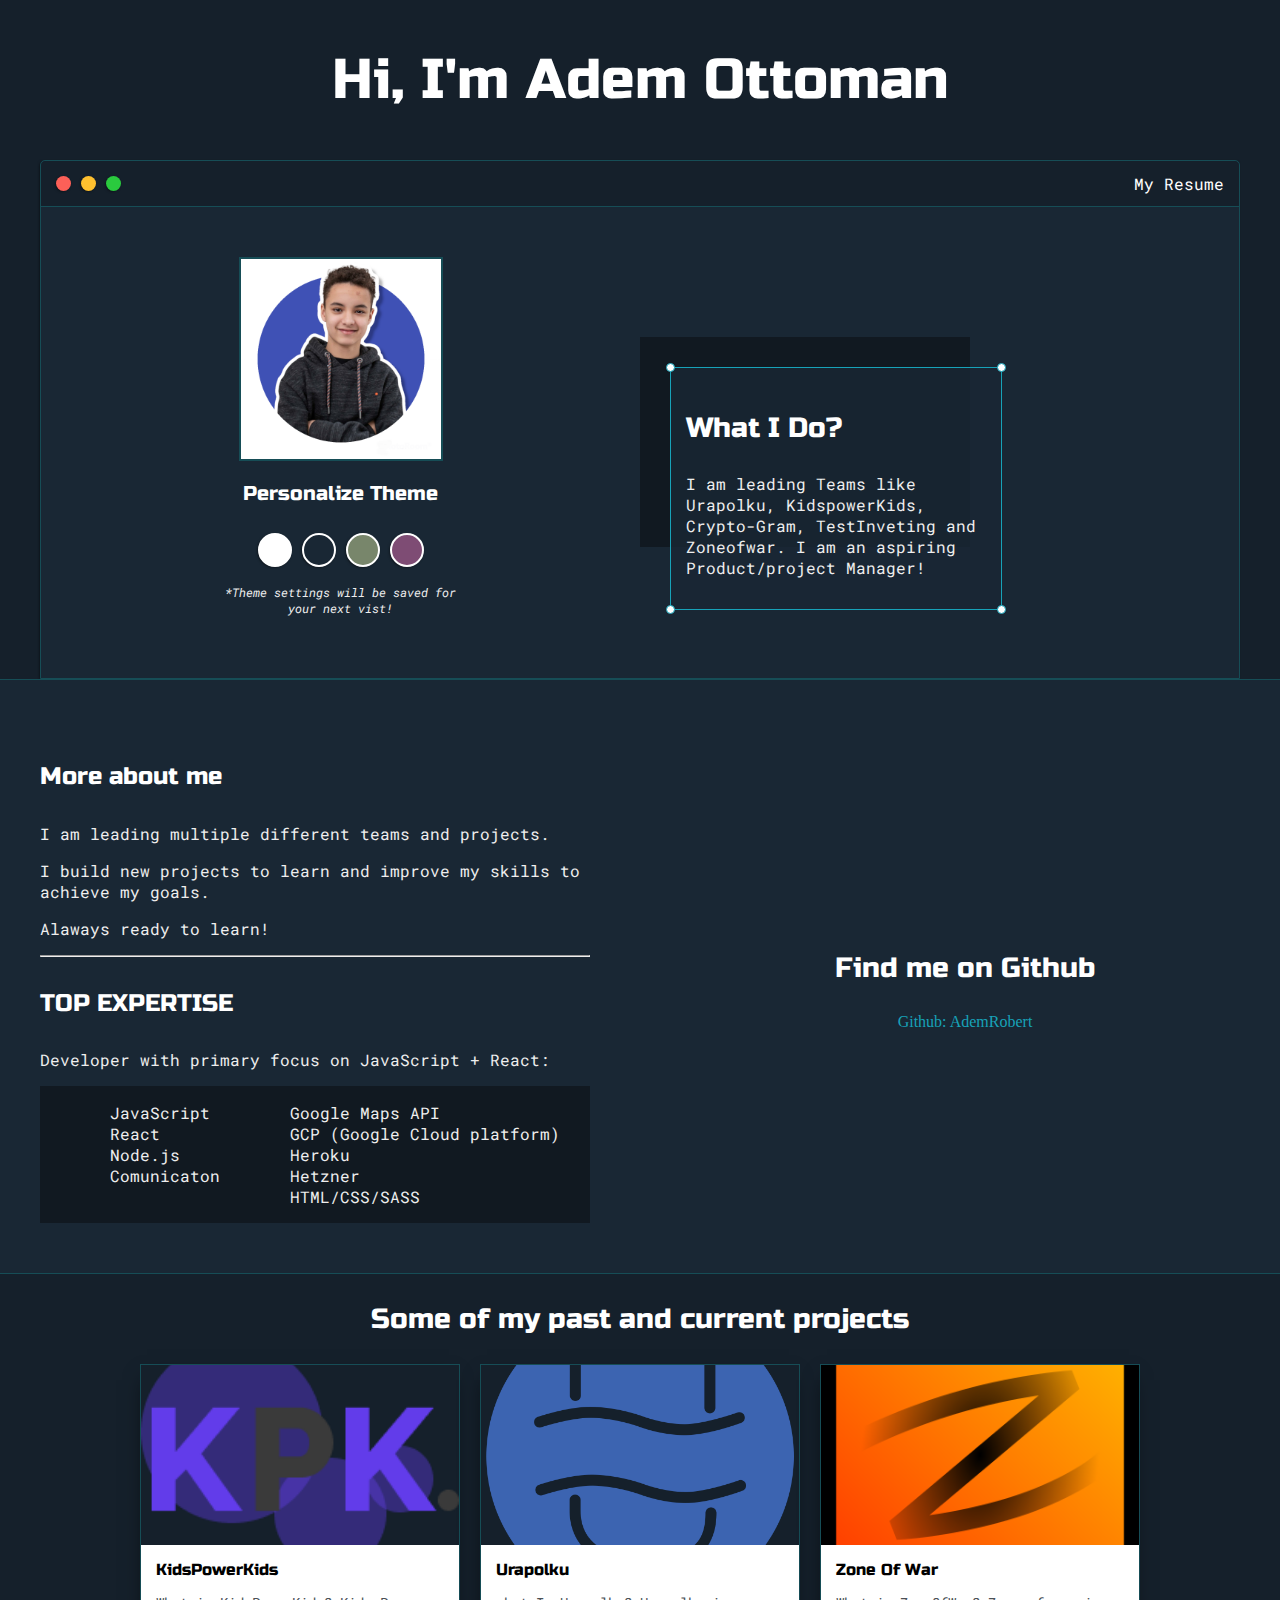
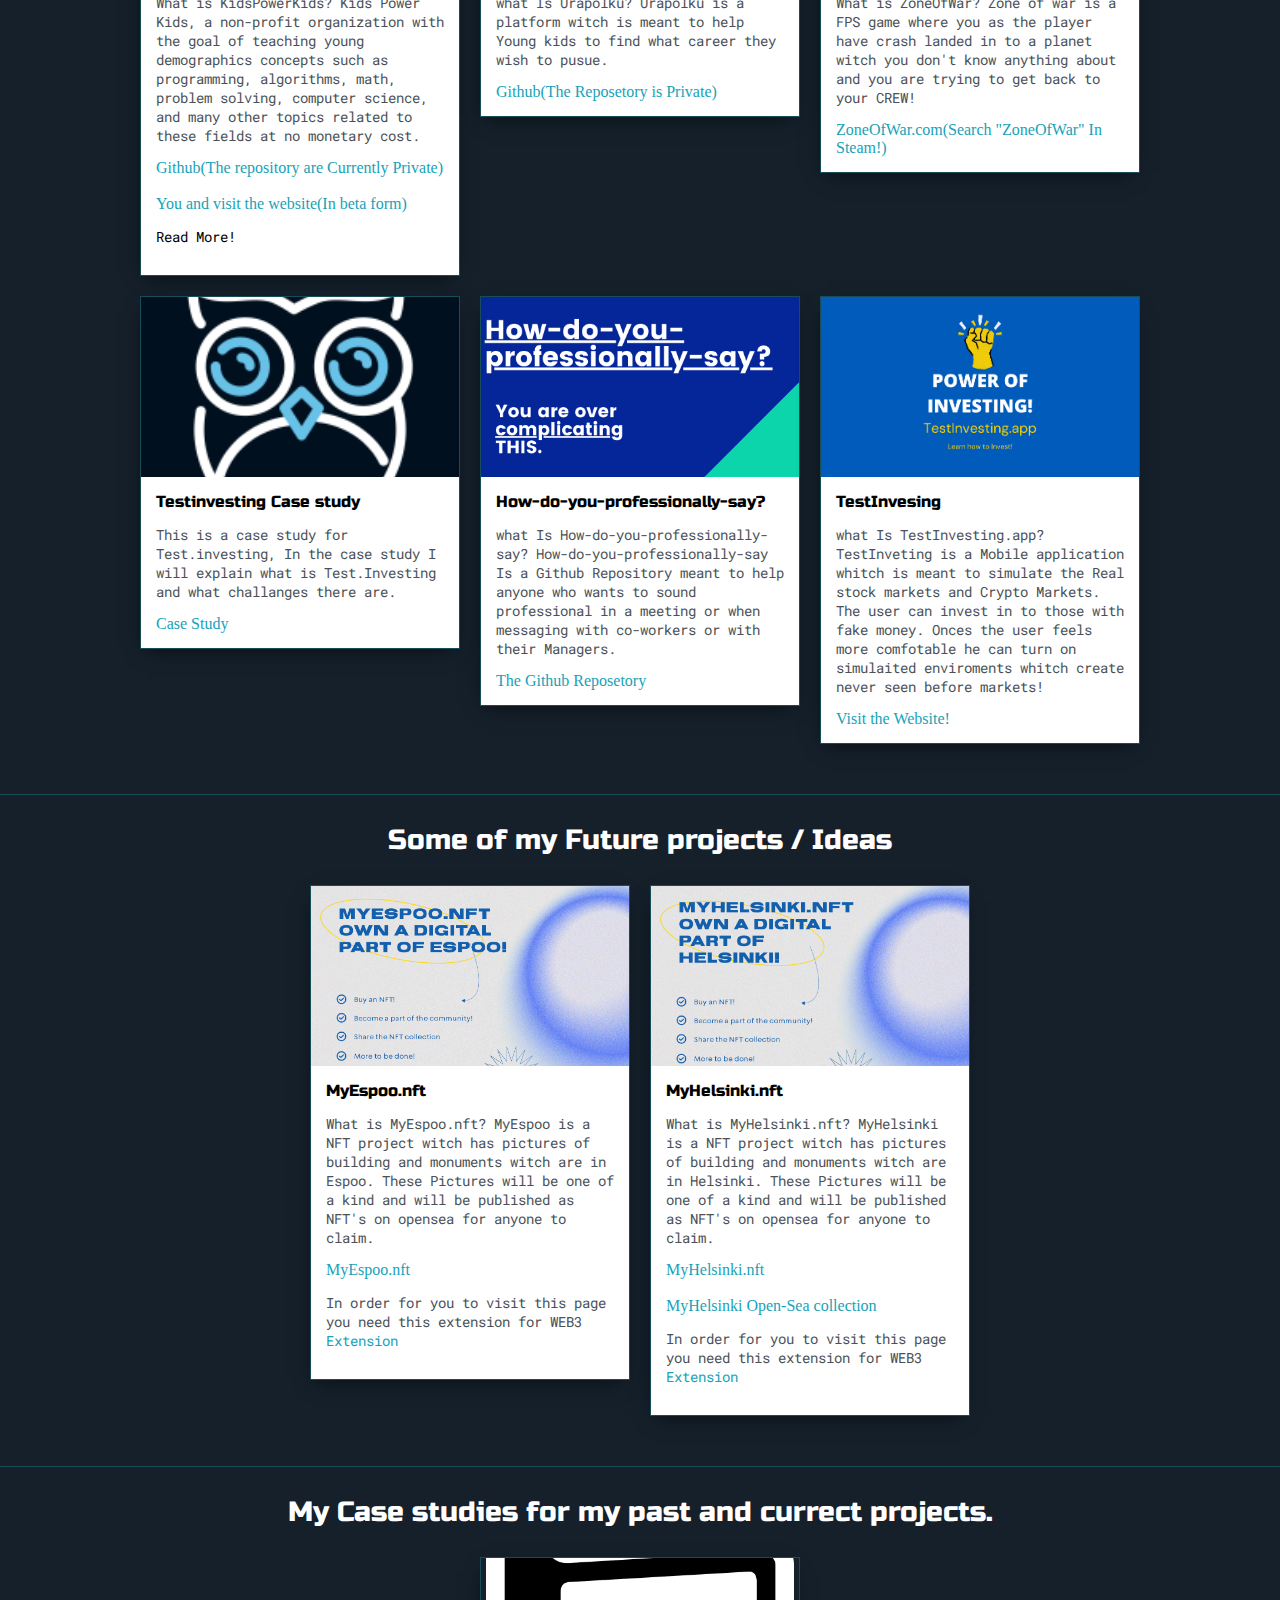
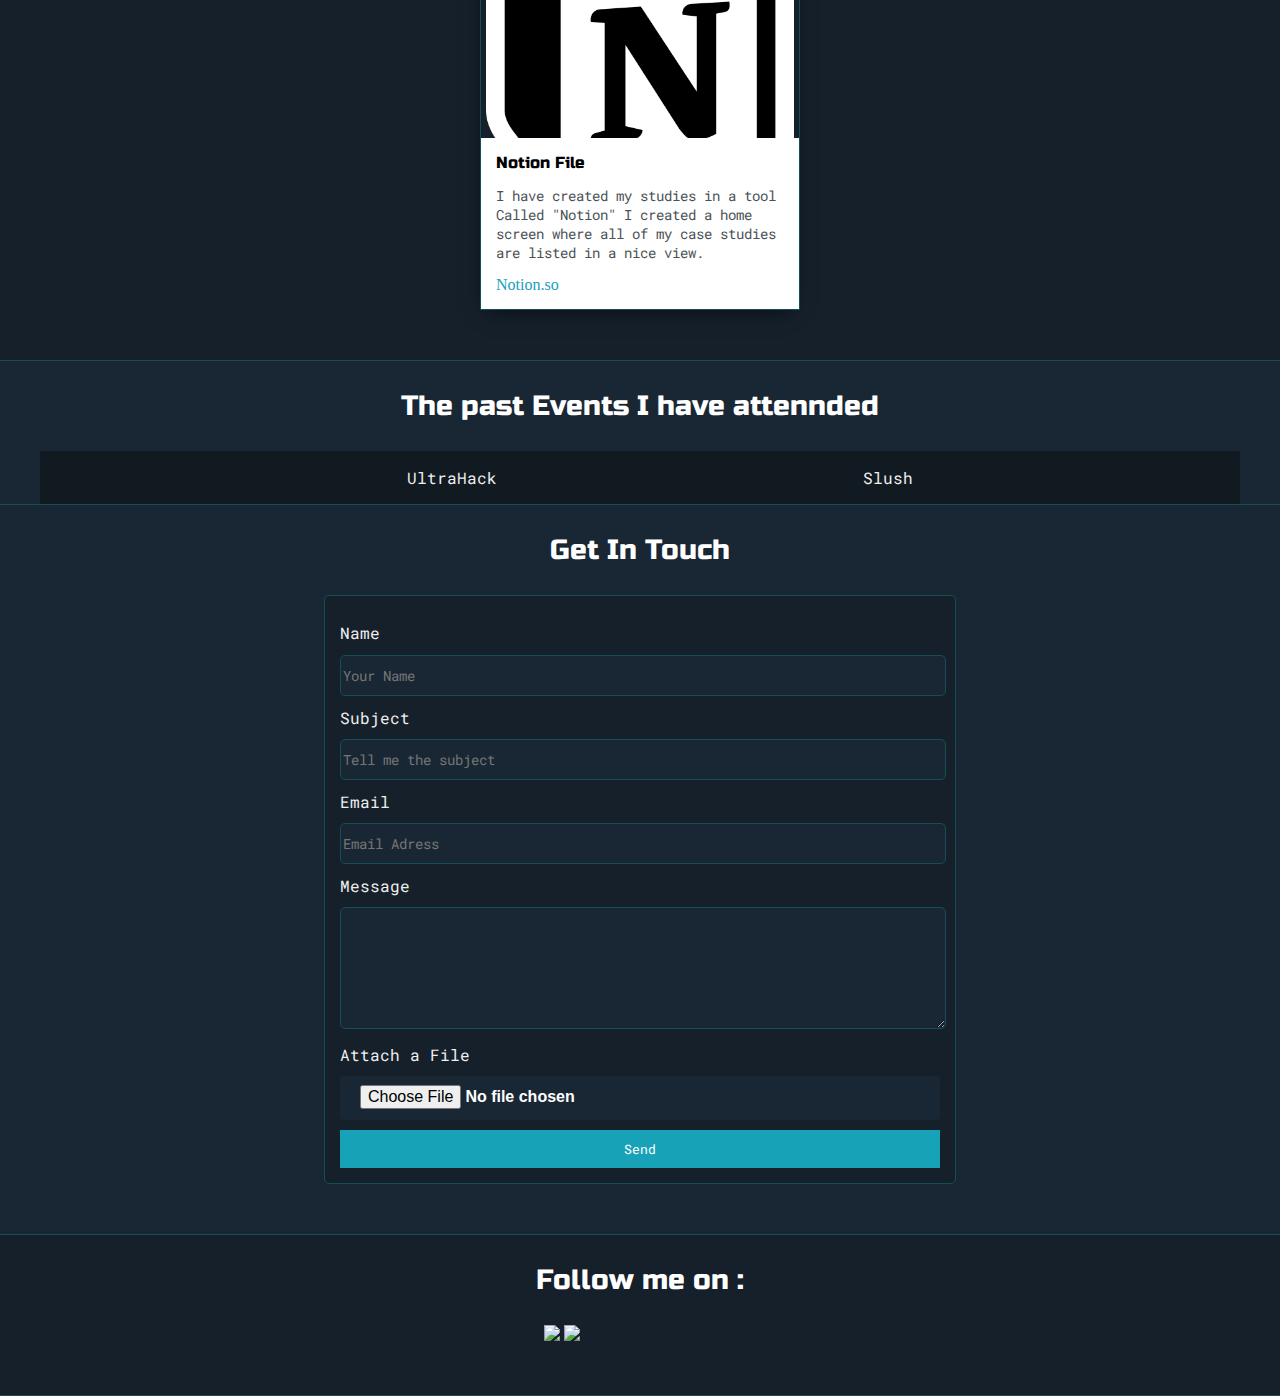
==== index.html @ c0d0621b "Update to styling" ====
<!DOCTYPE html>
<html>
<head>
	<title>Adem Ottoman</title>

	 <link rel="shortcut icon" type="image/png" href="images/Adem.png">

	<meta name="viewport" content="width=device-width, initial-scale=1, maximum-scale=1, minimum-scale=1" />

	<link href="https://fonts.googleapis.com/css2?family=Russo+One&display=swap" rel="stylesheet">

	<link href="https://fonts.googleapis.com/css2?family=Roboto+Mono:wght@500&family=Russo+One&display=swap" rel="stylesheet">

	<link rel="stylesheet" type="text/css" href="default.css">
	<link id="theme-style" rel="stylesheet" type="text/css" href="">
</head>
<body>

	<section class="s1">
		<div class="main-container">
			<div class="greeting-wrapper">
				<h1>Hi, I'm Adem Ottoman</h1>
			</div>


			<div class="intro-wrapper">
				<div class="nav-wrapper">

					<!-- Link around dots-wrapper added after tutorial video -->
					<a href="index.html">
						<div class="dots-wrapper">
							<div id="dot-1" class="browser-dot"></div>
							<div id="dot-2" class="browser-dot"></div>
							<div id="dot-3" class="browser-dot"></div>
						</div>
					</a>


					<ul id="navigation">
						<li><a href="https://drive.google.com/file/d/1w1YBwIQ_5-iZw90qMVKzkQ1w3emJlOFd/view?usp=sharing">My Resume</a></li>

					</ul>
				</div>

				<div class="left-column">
					<img id="profile_pic" src="images/Adem.png">
					<h5 style="text-align: center;line-height: 0;">Personalize Theme</h5>

					<div id="theme-options-wrapper">
						<div data-mode="light" id="light-mode" class="theme-dot"></div>
						<div data-mode="blue" id="blue-mode" class="theme-dot"></div>
						<div data-mode="green" id="green-mode" class="theme-dot"></div>
						<div data-mode="purple" id="purple-mode" class="theme-dot"></div>
					</div>

					<p id="settings-note">*Theme settings will be saved for<br>your next vist!</p>
				</div>

				<div class="right-column">

					<div id="preview-shadow">
						<div id="preview">
							<div id="corner-tl" class="corner"></div>
							<div id="corner-tr" class="corner"></div>
							<h3>What I Do?</h3>
							<p>I am leading Teams like Urapolku, KidspowerKids, Crypto-Gram, TestInveting and Zoneofwar. I am an aspiring Product/project Manager!</p>
							<div id="corner-br" class="corner"></div>
							<div id="corner-bl" class="corner"></div>
						</div>
					</div>
				</div>
			</div>
		</div>
	</section>



	<section class="s2">
		<div class="main-container">

			<div class="about-wrapper">
				<div class="about-me">
					<h4>More about me</h4>
					<p>I am leading multiple different teams and projects.</p>

					<p>I build new projects to learn and improve my skills to achieve my goals.</p>

					<p>Alaways ready to learn!</p>


					<hr>

					<h4>TOP EXPERTISE</h4>

					<p>Developer with primary focus on JavaScript + React:</p>

					<div id="skills">
						<ul>
							<li>JavaScript</li>
							<li>React</li>
							<li>Node.js</li>
							<li>Comunicaton</li>
						</ul>

						<ul>
							<li>Google Maps API</li>
							<li>GCP (Google Cloud platform)</li>
							<li>Heroku</li>
							<li>Hetzner</li>
							<li>HTML/CSS/SASS</li>
						</ul>

					</div>

				</div>


				<div class="social-links">
					<h3>Find me on Github</h3>

					<a target="_blank" href="https://github.com/Ademrobert">Github: AdemRobert</a>
				</div>
			</div>

		</div>
	</section>

	<section class="s1">
		<div class="main-container">
			<h3 style="text-align: center;">Some of my past and current projects</h3>

			<div class="post-wrapper">

				<div>
					<div class="post">
						<img class="thumbnail" src="images/KPK.png">
						<div class="post-preview">
							<h6 class="post-title">KidsPowerKids</h6>
							<p class="post-intro"> What is KidsPowerKids? Kids Power Kids, a non-profit organization with the goal of teaching young demographics concepts such as programming, algorithms, math, problem solving, computer science, and many other topics related to these fields at no monetary cost.</p>
							<a href="https://github.com/KidspowerKids" target="_blank">Github(The repository are Currently Private)</a>
							<br>
							<br>
							<a href="http://kidspowerkids.org:3000/" target="_blank">You and visit the website(In beta form)</a>
								<a href="kpk-post.html"><p class="post-intro" style="color:black;">Read More!</p></a>
						</div>
					</div>
				</div>

				<div>
					<div class="post">
						<img class="thumbnail" src="images/Urapolku.fi.png">
						<div class="post-preview">
							<h6 class="post-title">Urapolku</h6>
							<p class="post-intro">what Is Urapolku? Urapolku is a platform witch is meant to help Young kids to find what career they wish to pusue.</p>
							<a href="https://github.com/Urapolku-fi" target="_blank">Github(The Reposetory is Private)</a>
						</div>
					</div>
				</div>

				<div>
					<div class="post">
						<img class="thumbnail" src="images/ZOW_ICON_5.png">
						<div class="post-preview">
							<h6 class="post-title">Zone Of War</h6>
							<p class="post-intro">What is ZoneOfWar? Zone of war is a FPS game where you as the player have crash landed in to a planet witch you don't know anything about and you are trying to get back to your CREW!</p>
							<a href="https://zoneofwar.com/" target="_blank">ZoneOfWar.com(Search "ZoneOfWar" In Steam!)</a>
						</div>
					</div>
				</div>

<div>
					<div class="post">
						<img class="thumbnail" src="images/Testinvesting.png">
						<div class="post-preview">
							<h6 class="post-title">Testinvesting Case study</h6>
							<p class="post-intro">This is a case study for Test.investing, In the case study I will explain what is Test.Investing and what challanges there are.</p>
							<a href="https://stealth-dish-4f5.notion.site/TestInvesting-Case-Study-e1ad7e2c59794917b6d3a47ce702bca4" target="_blank">Case Study</a>
						</div>
					</div>
				</div>
				<div>
					<div class="post">
						<img class="thumbnail" src="images/Howtosay.png">
						<div class="post-preview">
							<h6 class="post-title">How-do-you-professionally-say?</h6>
							<p class="post-intro">what Is How-do-you-professionally-say? How-do-you-professionally-say Is a Github Repository meant to help anyone who wants to sound professional in a meeting or when messaging with co-workers or with their Managers.</p>
							<a href="https://github.com/Ademrobert/How-do-you-professionally-say/blob/main/How_to_say_do_you_professionally_say.md" target="_blank">The Github Reposetory</a>
						</div>
					</div>
				</div>
        
        
				<div>
					<div class="post">
					 <img class="thumbnail" src="images/TestInvesting.png">
					 <div class="post-preview">
						<h6 class="post-title">TestInvesing</h6>
		    		<p class="post-intro">what Is TestInvesting.app? TestInveting is a Mobile application whitch is meant to simulate the Real stock markets and Crypto Markets. The user can invest in to those with fake money. Onces the user feels more comfotable he can turn on simulaited enviroments whitch create never seen before markets! </p>
						<a href="https://testinvesting.app" target="_blank"> Visit the Website!</a>
					</div>
				</div>


			</div>
			</div>
		</div>
	</section>

        <section class="s1">
		<div class="main-container">
			<h3 style="text-align: center;">Some of my Future projects / Ideas</h3>

			<div class="post-wrapper">

				<div>
					<div class="post">
						<img class="thumbnail" src="images/myespoo1.png">
						<div class="post-preview">
							<h6 class="post-title">MyEspoo.nft</h6>
							<p class="post-intro"> What is MyEspoo.nft? MyEspoo is a NFT project witch has pictures of building and monuments witch are in Espoo. These Pictures will be one of a kind and will be published as NFT's on opensea for anyone to claim.</p>
							<a href="https://myespoo.nft/" target="_blank">MyEspoo.nft</a>
							<p class="post-intro">In order for you to visit this page you need this extension for WEB3 <a href="https://chrome.google.com/webstore/detail/unstoppable-extension/beelkklmblgdljamcmoffgfbdddfpnnl" target="_blank">Extension</a></p>
						</div>
					</div>
				</div>

				<div>
					<div class="post">
						<img class="thumbnail" src="images/myhelsinki.png">
						<div class="post-preview">
							<h6 class="post-title">MyHelsinki.nft</h6>
							<p class="post-intro">What is MyHelsinki.nft? MyHelsinki is a NFT project witch has pictures of building and monuments witch are in Helsinki. These Pictures will be one of a kind and will be published as NFT's on opensea for anyone to claim.</p>
							<a href="https://myhelsinki.nft" target="_blank">MyHelsinki.nft</a>
							<br>
							<br>
							<a href="https://opensea.io/collection/myhelsinki" target="_blank">MyHelsinki Open-Sea collection</a>
							<p class="post-intro">In order for you to visit this page you need this extension for WEB3 <a href="https://chrome.google.com/webstore/detail/unstoppable-extension/beelkklmblgdljamcmoffgfbdddfpnnl" target="_blank">Extension</a></p>
						</div>
					</div>
				</div>



			</div>
		</div>
	</section>

<section class="s1">
		<div class="main-container">
			<h3 style="text-align: center;">My Case studies for my past and currect projects.</h3>

			<div class="post-wrapper">

				<div>
					<div class="post">
						<img class="thumbnail" src="images/Notionlogo.png">
						<div class="post-preview">
							<h6 class="post-title">Notion File</h6>
							<p class="post-intro"> I have created my studies in a tool Called "Notion" I created a home screen where all of my case studies are listed in a nice view.</p>
							<a href="https://ademottoman.notion.site/AdemOttoman-bc71d53bee024a1f8ba595664bbb15e2" target="_blank">Notion.so</a>
						</div>
					</div>
				</div>

			</div>
		</div>
	</section>
  
	<section class="s2">
		<div class="main-container">
			<h3 style="text-align: center;">The past Events I have attennded</h3>
			<div id="events">
				<ul>
					<li>UltraHack</li>
				</ul>


			<ul>
				<li>Slush</li>
			</ul>
		</div>

			</div>
		</div>
	</section>

	<section class="s2">
			<div class="main-container">
				<a href=""></a>
				<h3 style="text-align: center;">Get In Touch</h3>

				<form action="https://formsubmit.co/adem@ottoman.me" method="POST" enctype="multipart/form-data" id="contact-form">
					<a name="contact"></a>
					<input type="hidden" name="_autoresponse" value="Thank you for emailing me! You will recive a response from me shortly!">

					<label>Name</label>
					<input class="input-field" type="text" name="name" placeholder="Your Name" required>

					<label>Subject</label>
					<input class="input-field" type="text" name="subject" placeholder="Tell me the subject" required>

					<label>Email</label>
					<input class="input-field" type="email" name="email" placeholder="Email Adress" required>

					<label>Message</label>
					<textarea class="input-field" type="text" name="message" required></textarea>

          <label>Attach a File</label>
					<input class="attachment" type="file" name="attachment" accept="image/png, image/jpeg">

					<input id="submit-btn" type="submit" value="Send">
				</form>
			</div>
		</section>

		<section class="s1">
<div class="main-container">
	<h3 style="text-align: center;">Follow me on :</h3>

	<div class="post-wrapper">
		<div class="icons">
		<a href="https://github.com/Ademrobert"><img src="https://img.icons8.com/windows/96/000000/github.png"/></a>
	        <a href="https://www.linkedin.com/in/adem-ottoman-403b461ba/?originalSubdomain=fi"><img src="https://img.icons8.com/fluency/96/000000/linkedin.png"/></a>
		</div>
		</div>



	</div>
</div>
</section>


	<script type="text/javascript" src="script.js"></script>
</body>
</html>
---- default.css ----
:root{
	--mainColor:#eaeaea;
	--secondaryColor:#fff;

	--borderColor:#c1c1c1;

	--mainText:black;
	--secondaryText:#4b5156;

	--themeDotBorder:#24292e;

	--previewBg:rgb(251, 249, 243, 0.8);
	--previewShadow:#f0ead6;


	--buttonColor:black;


}


html, body{
	padding: 0;
	margin: 0;
	scroll-behavior: smooth;
}

body *{
	transition: 0.3s;
}


h1, h2, h3, h4, h5, h6, strong{
	color: var(--mainText);
	font-family: 'Russo One', sans-serif;
	font-weight: 500;
}

p, li, span, label, input, textarea{
	color: var(--secondaryText);
	font-family: 'Roboto Mono', monospace;
}

a{
	text-decoration: none;
	color:#17a2b8;
}

ul{
	list-style: none;
}

h1 { font-size: 56px;}
h2 { font-size: 36px;}
h3 { font-size: 28px;}
h4 { font-size: 24px;}
h5 { font-size: 20px;}
h6 { font-size: 16px;}


.s1{
	background-color: var(--mainColor);
	border-bottom:1px solid var(--borderColor);
	overflow:auto;
}

.s2{
	background-color: var(--secondaryColor);
	border-bottom:1px solid var(--borderColor);
	overflow:auto;
}




.main-container{
	width: 1200px;
	margin: 0 auto;
}


.greeting-wrapper{
	display: grid;
	text-align: center;
	align-content: center;
	min-height: 10em;

}

.intro-wrapper{
	background-color: var(--secondaryColor);
	border:1px solid var(--borderColor);
	border-radius:5px 5px 0 0;


	-webkit-box-shadow: -1px 1px 3px -1px rgba(0,0,0,0.75);
	-moz-box-shadow: -1px 1px 3px -1px rgba(0,0,0,0.75);
	box-shadow: -1px 1px 3px -1px rgba(0,0,0,0.75);

	display: grid;
	grid-template-columns: 1fr 1fr;
	grid-template-areas:
		'nav-wrapper nav-wrapper'
		'left-column right-column'
	;
}


.nav-wrapper{
	border-radius:5px 5px 0 0;
	grid-area:nav-wrapper;
	border-bottom: 1px solid var(--borderColor);
	display: flex;
	justify-content: space-between;
	align-items: center;
	background-color: var(--mainColor);
}

#navigation a{
	color:var(--mainText);
}


#navigation{
	margin:0;
	padding: 10px;
}

#navigation li{
	display: inline-block;
	margin-right: 5px;
	margin-left:5px;
}

.dots-wrapper{
	display: flex;
	padding: 10px;
}

#dot-1{
	background-color:  #FC6058;
}

#dot-2{
	background-color:  #FEC02F;
}

#dot-3{
	background-color:  #2ACA3E;
}

.browser-dot{
	background-color: black;
	height: 15px;
	width: 15px;
	border-radius: 50%;
	margin: 5px;

	-webkit-box-shadow: -1px 1px 3px -1px rgba(0,0,0,0.75);
	-moz-box-shadow: -1px 1px 3px -1px rgba(0,0,0,0.75);
	box-shadow: -1px 1px 3px -1px rgba(0,0,0,0.75);

}


.left-column{
	grid-area: left-column;
	padding-top:50px;
	padding-bottom: 50px;
}

#profile_pic{
	display: block;
	margin:0 auto;

	height: 200px;
	width: 200px;
	object-fit: cover;
	border:2px solid var(--borderColor);
}


#theme-options-wrapper{
	display: flex;
	justify-content: center;
}

.theme-dot{
	height: 30px;
	width: 30px;
	background-color: black;
	border-radius: 50%;

	margin: 5px;
	border:2px solid var(--themeDotBorder);

	-webkit-box-shadow: -1px 1px 3px -1px rgba(0,0,0,0.75);
	-moz-box-shadow: -1px 1px 3px -1px rgba(0,0,0,0.75);
	box-shadow: -1px 1px 3px -1px rgba(0,0,0,0.75);

	cursor: pointer;
}


.theme-dot:hover{
	border-width: 5px;
}


#light-mode{
	background-color: #fff;
}

#blue-mode{
	background-color: #192734;
}

#green-mode{
	background-color: #78866b;
}

#purple-mode{
	background-color: #7E4C74;
}

#settings-note{
	font-size: 12px;
	font-style: italic;
	text-align: center;
}

.right-column{
	grid-area: right-column;
	display: grid;
	align-content: center;

	padding-top: 50px;
	padding-bottom: 50px;
}


#preview-shadow{
	background-color: var(--previewShadow);
	max-width: 300px;
	height: 180px;
	padding-left: 30px;
	padding-top: 30px;
}

#preview{
	width: 300px;
	border:1.5px solid #17a2b8;
	background-color: var(--previewBg);
	padding:15px;
	position: relative;
}

.corner{
	width:7px;
	height: 7px;
	border-radius: 50%;
	border:1.5px solid #17a2b8;
	background-color: #fff;
	position: absolute;
}

#corner-tl{
	top:-5px;
	left: -5px
}

#corner-tr{
	top:-5px;
	right: -5px
}


#corner-br{
	bottom:-5px;
	right: -5px
}


#corner-bl{
	bottom:-5px;
	left: -5px
}

.about-wrapper{
	display: grid;
	grid-template-columns: repeat(auto-fit, minmax(320px, 1fr));
	padding-bottom: 50px;
	padding-top: 50px;
	gap:100px;
}


#skills{
	display: flex;
	justify-content: space-evenly;
	background-color: var(--previewShadow);
}

#events{
	align-items: center;
	display: flex;
	justify-content: space-evenly;
	background-color: var(--previewShadow);
}

.social-links{
	display: grid;
	align-content: center;
	text-align: center;
}

#social_img{
	width: 100%;
}


.post-wrapper{
	display: grid;
	grid-template-columns: repeat(auto-fit, 320px);
	gap:20px;
	justify-content: center;
	padding-bottom: 50px;
}

.post{
	border:1px solid var(--borderColor);
	-webkit-box-shadow: -2px 7px 21px -9px rgba(0,0,0,0.75);
	-moz-box-shadow: -2px 7px 21px -9px rgba(0,0,0,0.75);
	box-shadow: -2px 7px 21px -9px rgba(0,0,0,0.75);
}

.thumbnail{
	display: block;
	width: 100%;
	height:180px;
	object-fit: cover;
}

.thumbnail-notion{
  display: block;
	width: 90%;
	height:280px;
	object-fit: cover;
}

.post-preview{
	background-color: #fff;
	padding:15px;
}

.post-title{
	color:black;
	margin: 0;
}

.post-intro{
	color:#4b5156;
	font-size: 14px;
}


#contact-form{
	display: block;
	max-width: 600px;
	margin: 0 auto;
	border: 1px solid var(--borderColor);
	padding: 15px;
	border-radius: 5px;
	background-color: var(--mainColor);
	margin-bottom: 50px;

}

#contact-form label{
	line-height: 2.7em;
}

#contact-form textarea{
	min-height: 100px;
	font-size: 14px;
}


.input-field{
	width: 100%;
	padding-top: 10px;
	padding-bottom:10px;
	background-color: var(--secondaryColor);
	border-radius: 5px;
	border:1px solid var(--borderColor);
	font-size: 14px;
}

.attachment{
	background-color: #192734;
  border-radius: 4px;
  border-style: none;
  box-sizing: border-box;
  color: #fff;
  cursor: pointer;
  display: inline-block;
  font-family: "Farfetch Basis","Helvetica Neue",Arial,sans-serif;
  font-size: 16px;
  font-weight: 700;
  line-height: 1.5;
  margin: 0;
  max-width: none;
  min-height: 44px;
  min-width: 10px;
  outline: none;
  overflow: hidden;
  padding: 9px 20px 8px;
  position: relative;
  text-align: center;
  text-transform: none;
  user-select: none;
  -webkit-user-select: none;
  touch-action: manipulation;
  width: 100%;
}

#submit-btn{
	margin-top: 10px;
	width: 100%;
	padding-top: 10px;
	padding-bottom:10px;
	color: #fff;
	background-color: var(--buttonColor);
	border:none;
}


@media screen and (max-width: 1200px){
	.main-container{
		width: 95%;
	}
}

@media screen and (max-width: 800px){
	.intro-wrapper{
		grid-template-columns: 1fr;
		grid-template-areas:
			'nav-wrapper'
			'left-column'
			'right-column'
		;
	}

	.right-column{
		justify-content: center;
	}

}

@media screen and (max-width: 400px){
	#preview-shadow{
		max-width: 280px;
		height: 180px;
		padding-left: 10px;
		padding-top: 10px;
	}

	#preview{
		width: 280px;

	}

}


.icons{
	align-items: center;
        margin-left: 20%;

}
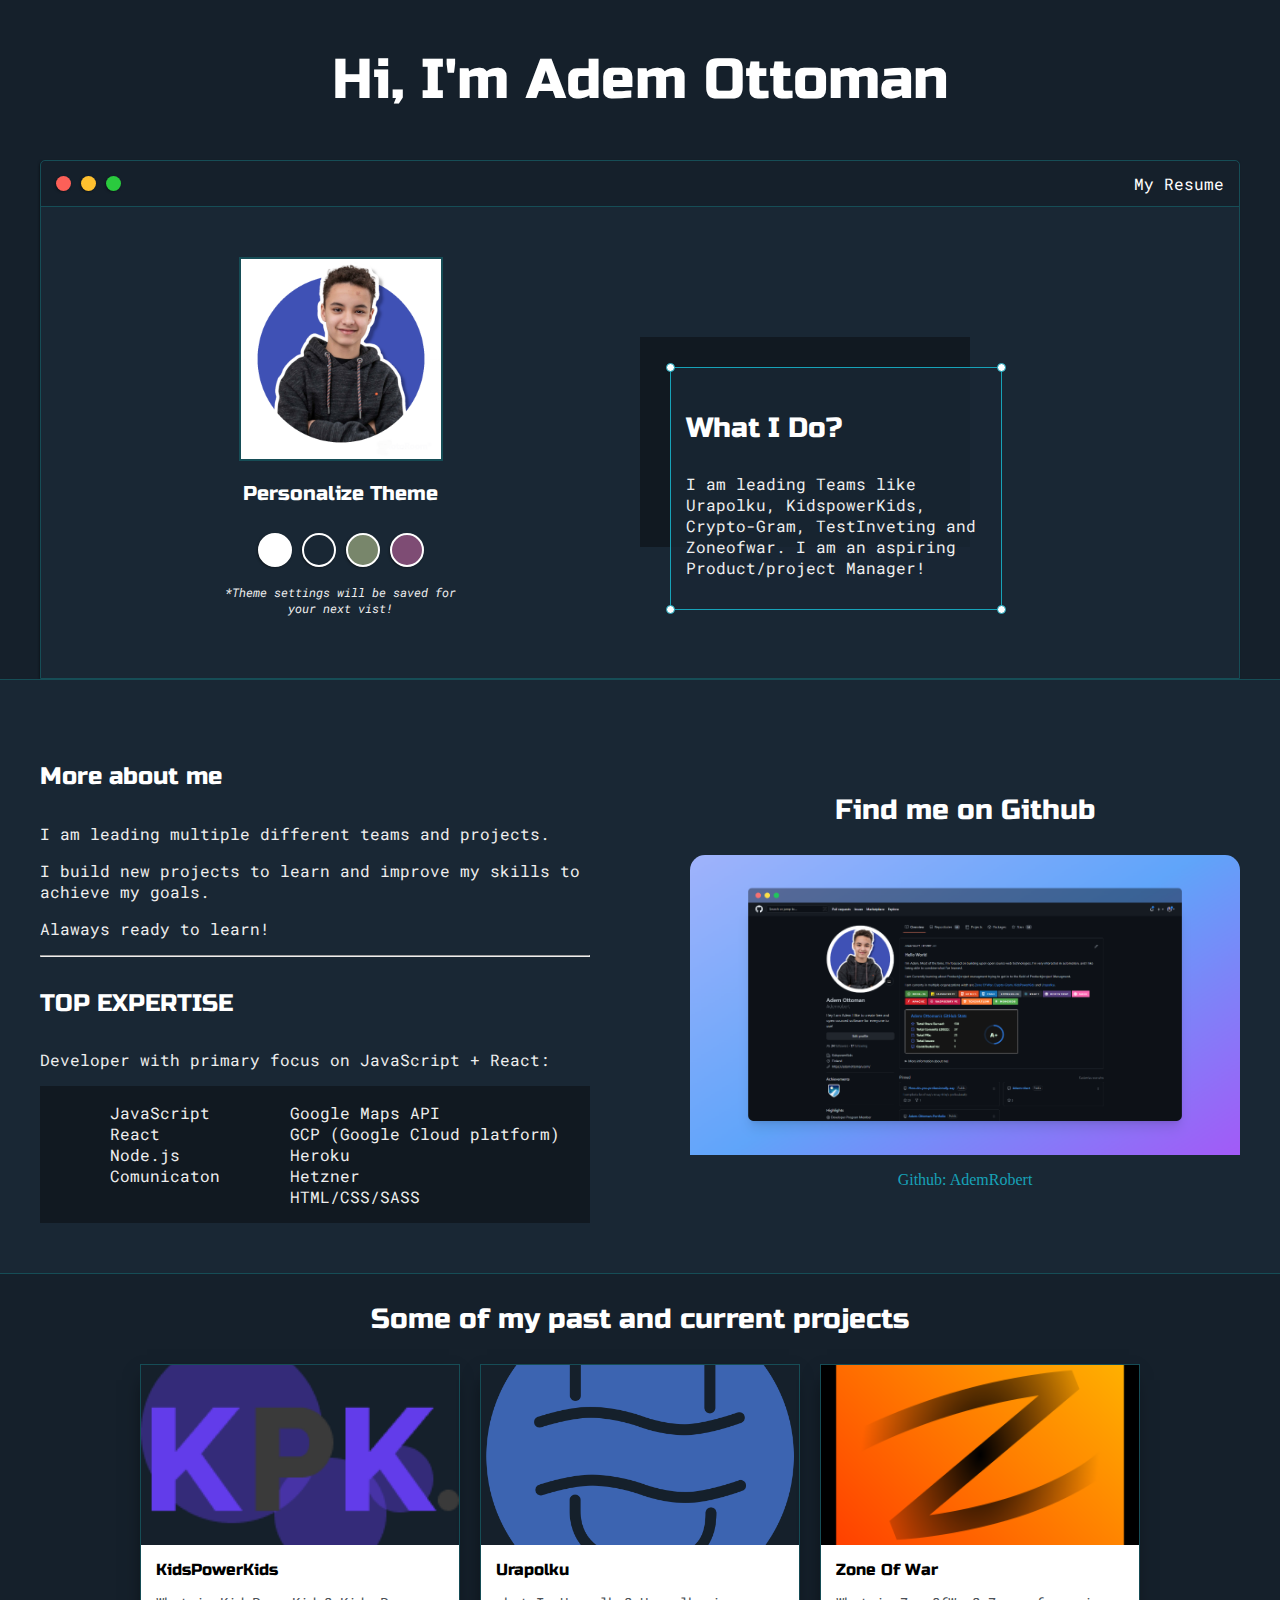
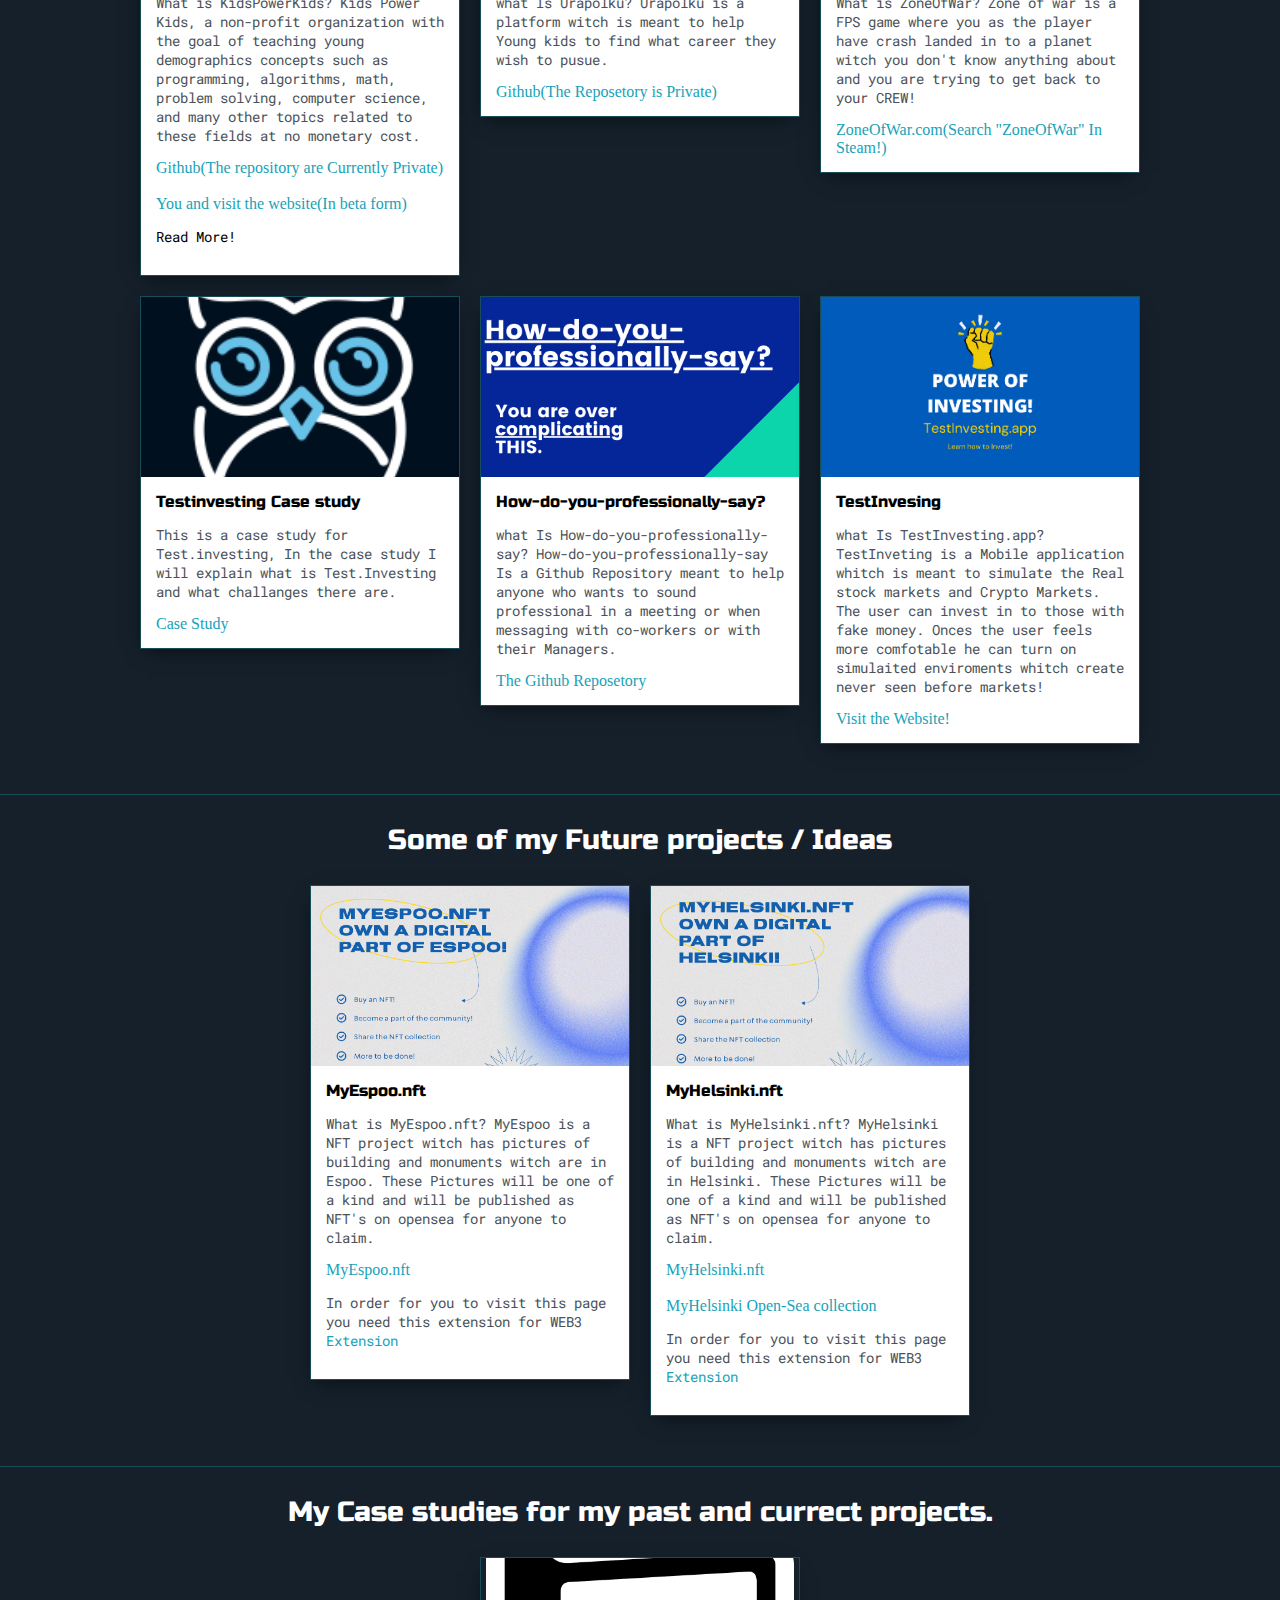
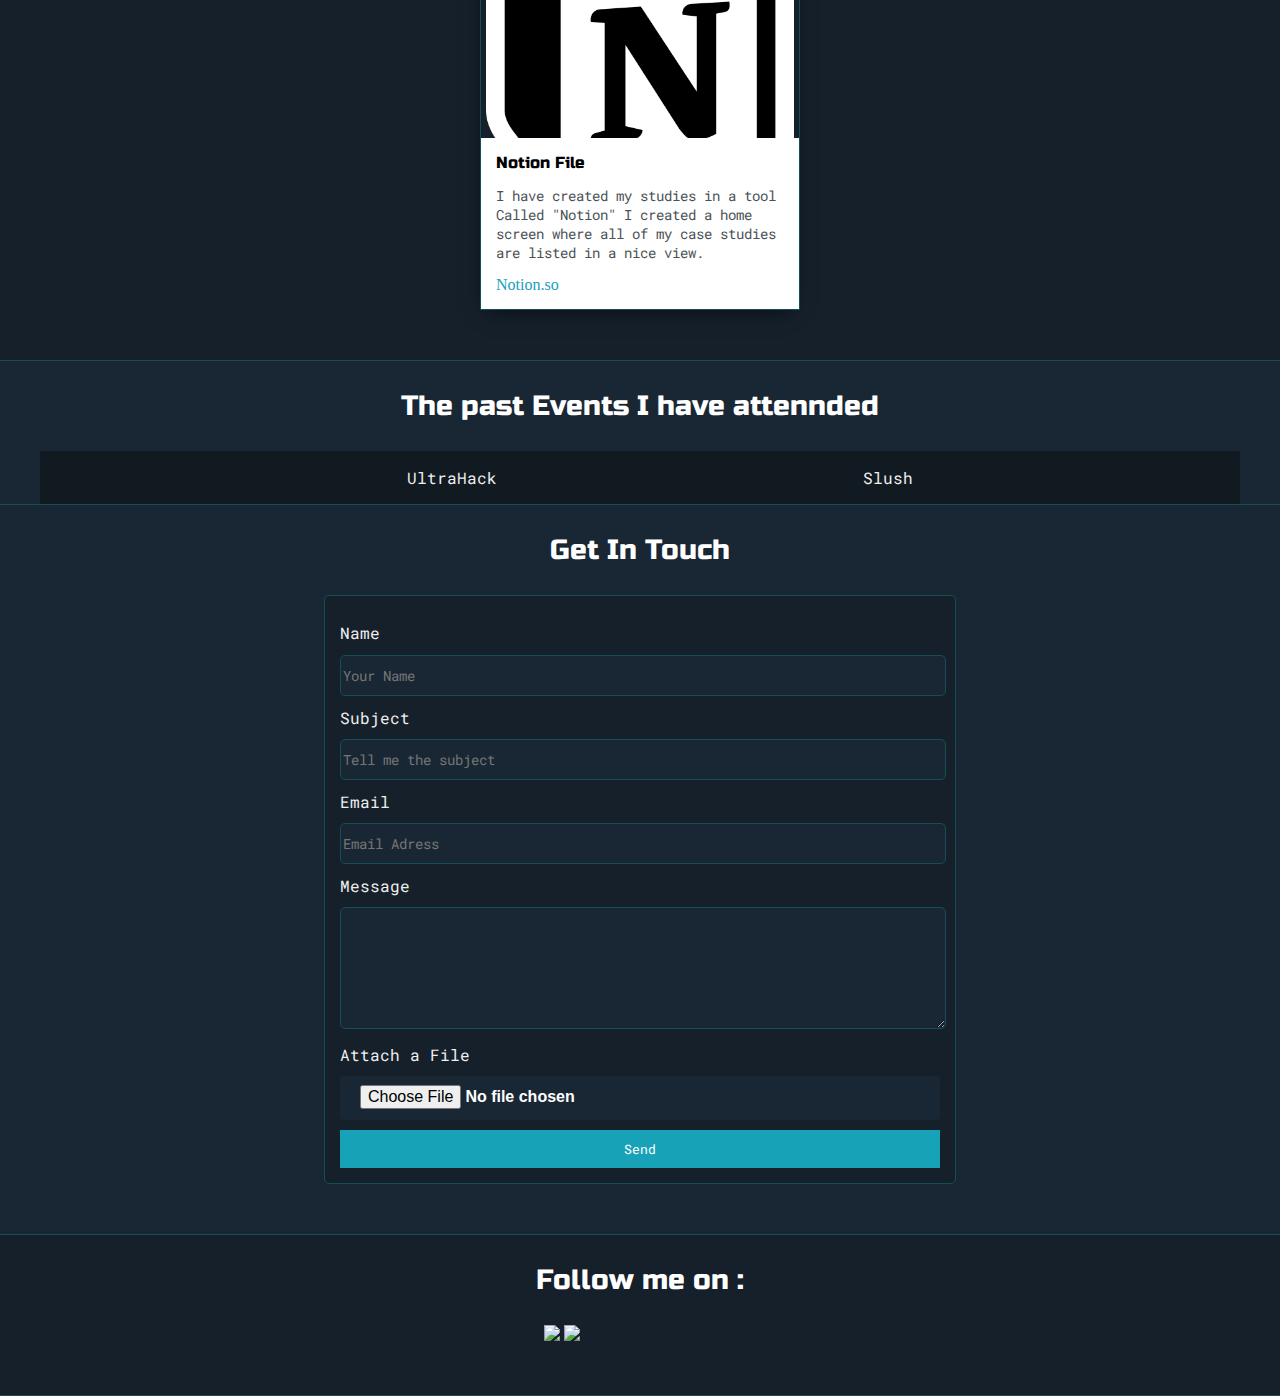
==== commit f0296948: "Added more images, and improved overall look." ====
--- a/index.html
+++ b/index.html
@@ -117,7 +117,7 @@
 
 				<div class="social-links">
 					<h3>Find me on Github</h3>
-
+        <img class="thumbnail-github" src="images/Github.png">
 					<a target="_blank" href="https://github.com/Ademrobert">Github: AdemRobert</a>
 				</div>
 			</div>
--- a/default.css
+++ b/default.css
@@ -339,6 +339,15 @@
 	width: 100%;
 	height:180px;
 	object-fit: cover;
+}
+
+.thumbnail-github{
+	display: block;
+	width: 100%;
+	height:300px;
+	object-fit: cover;
+  padding-bottom: 1em;
+  border-radius: 15px;
 }
 
 .thumbnail-notion{
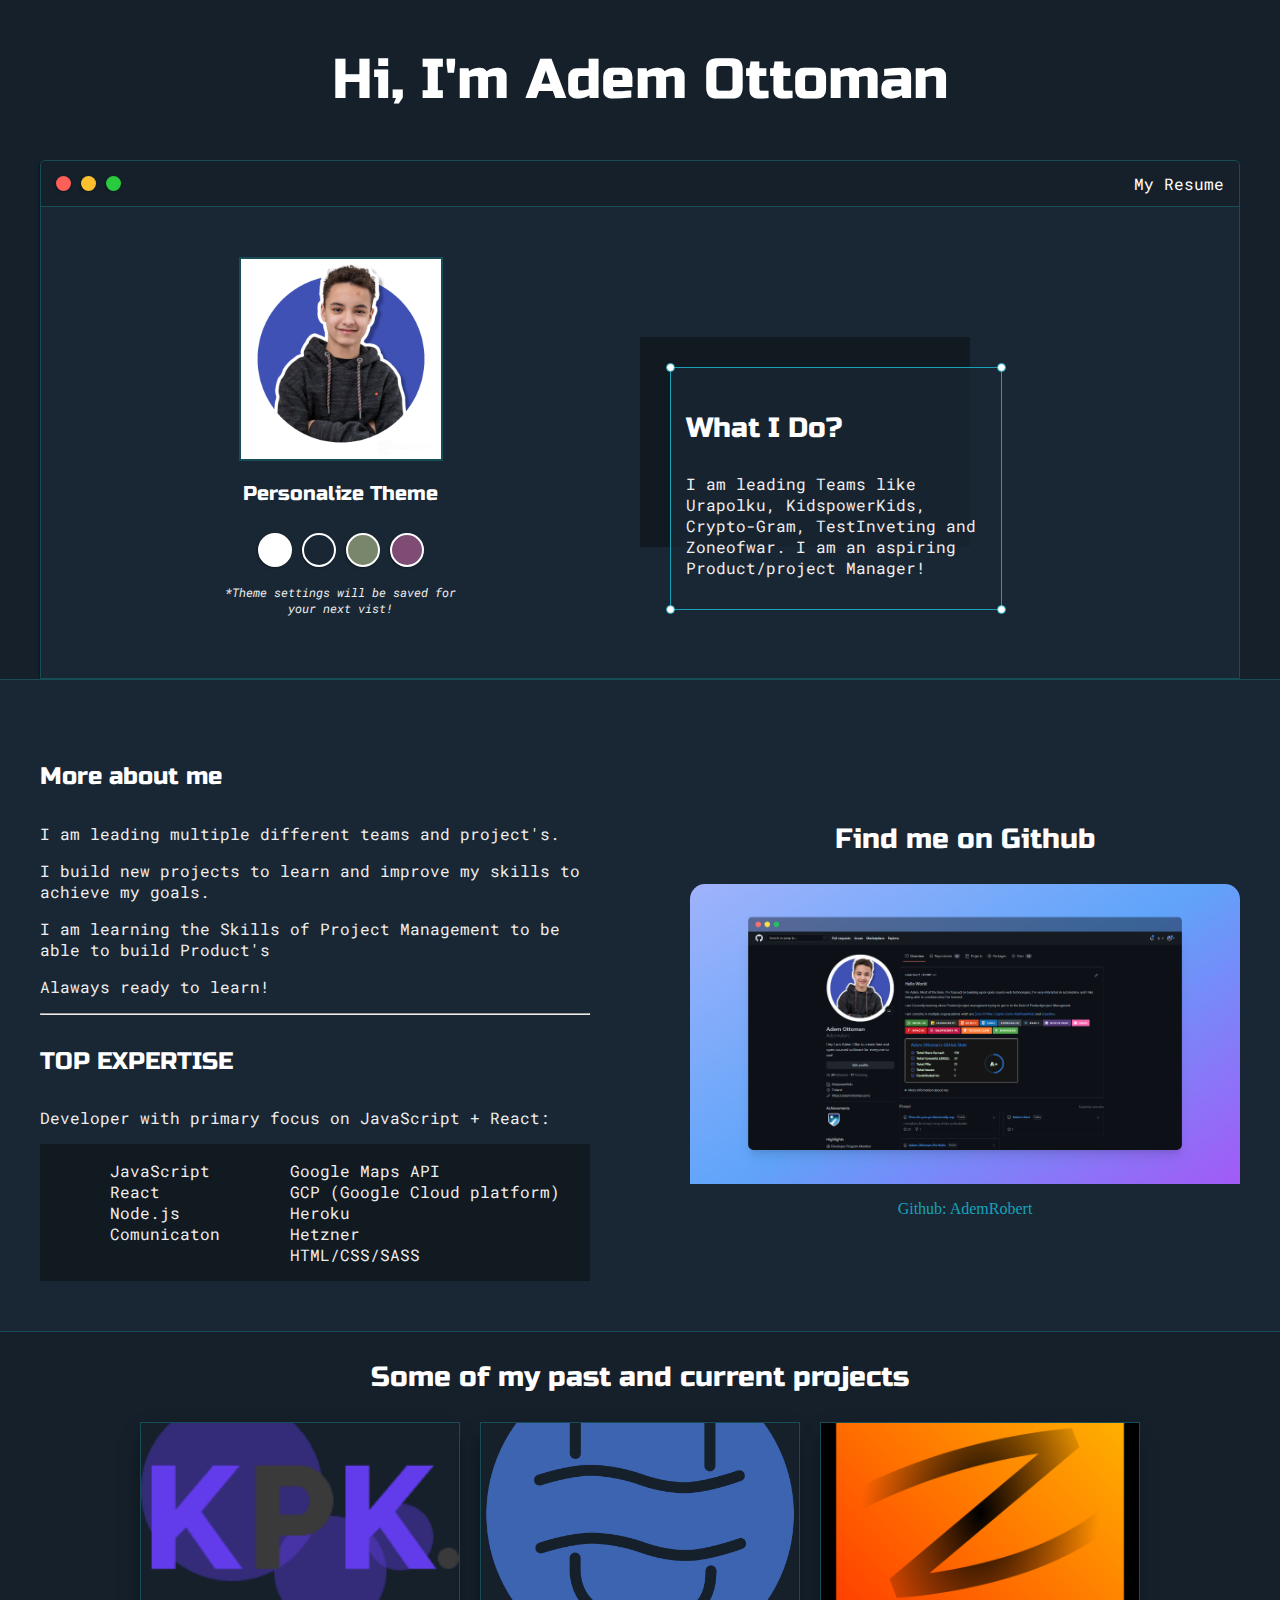
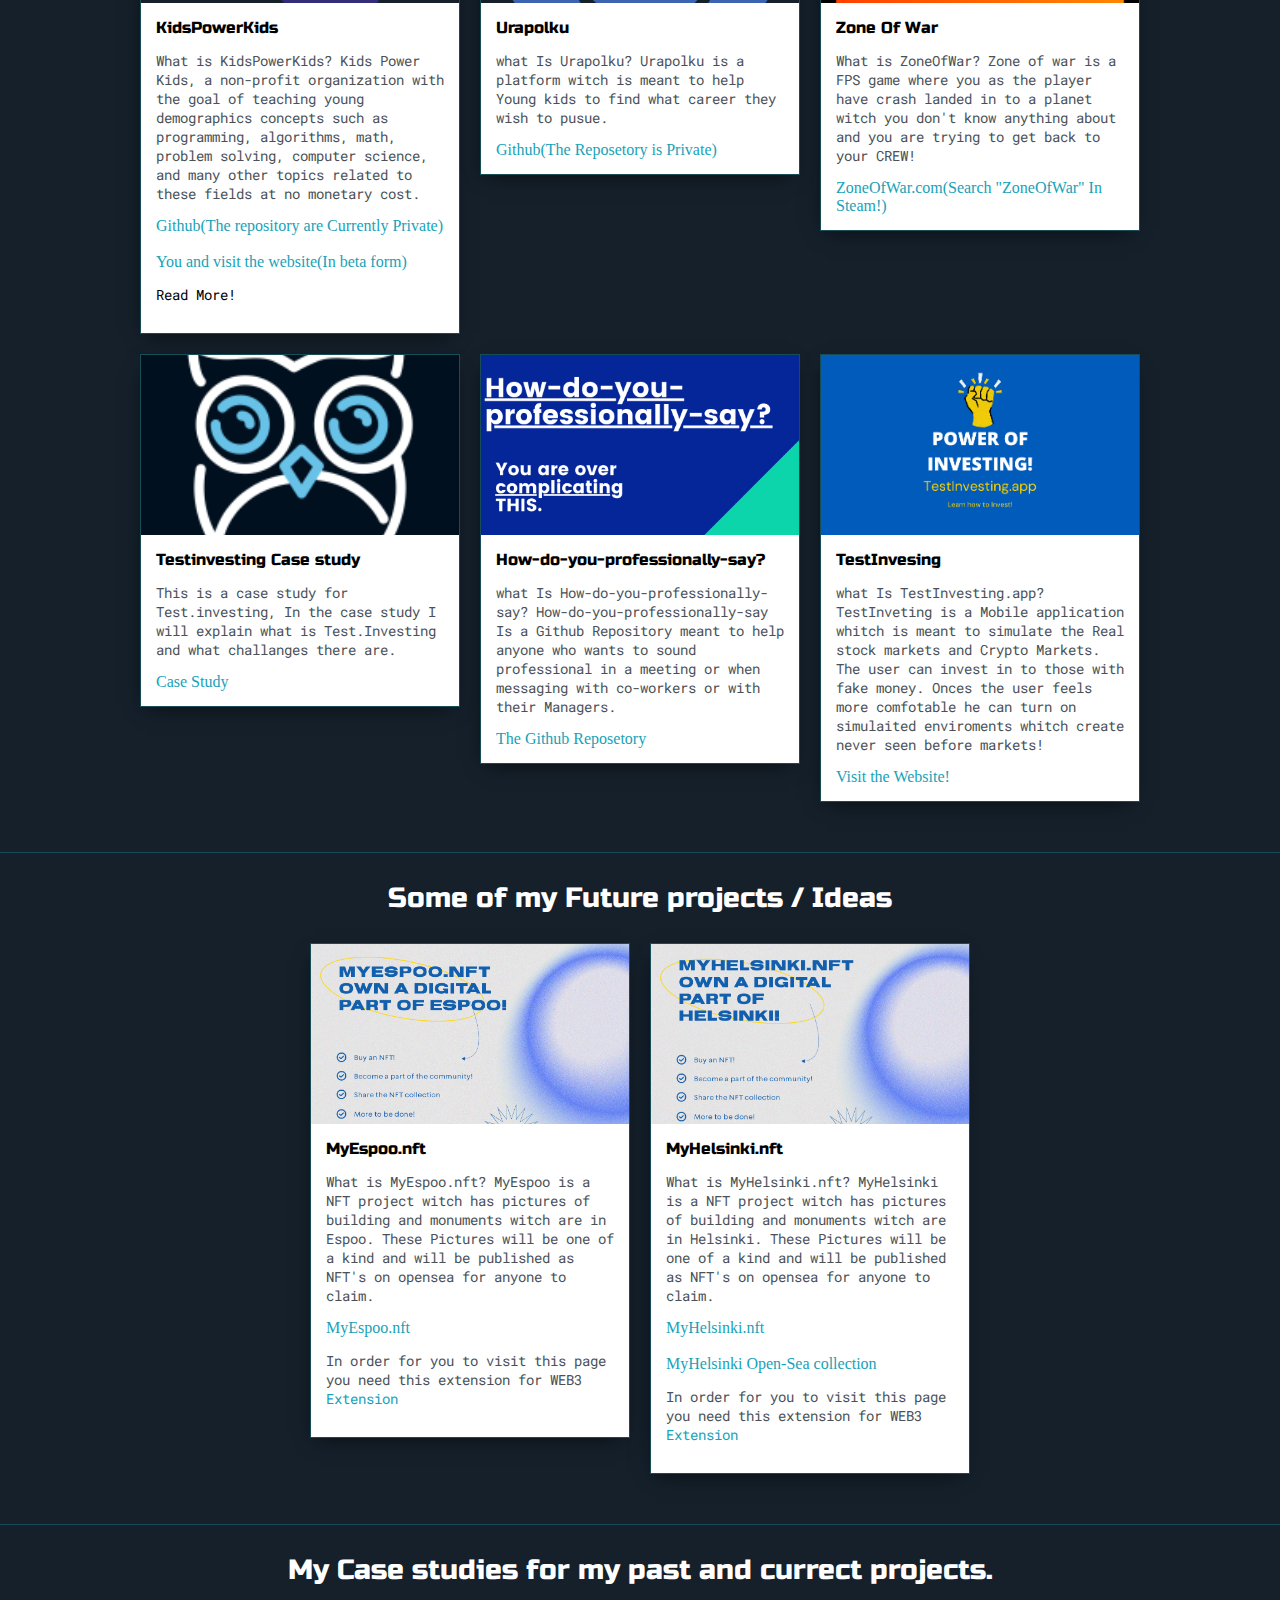
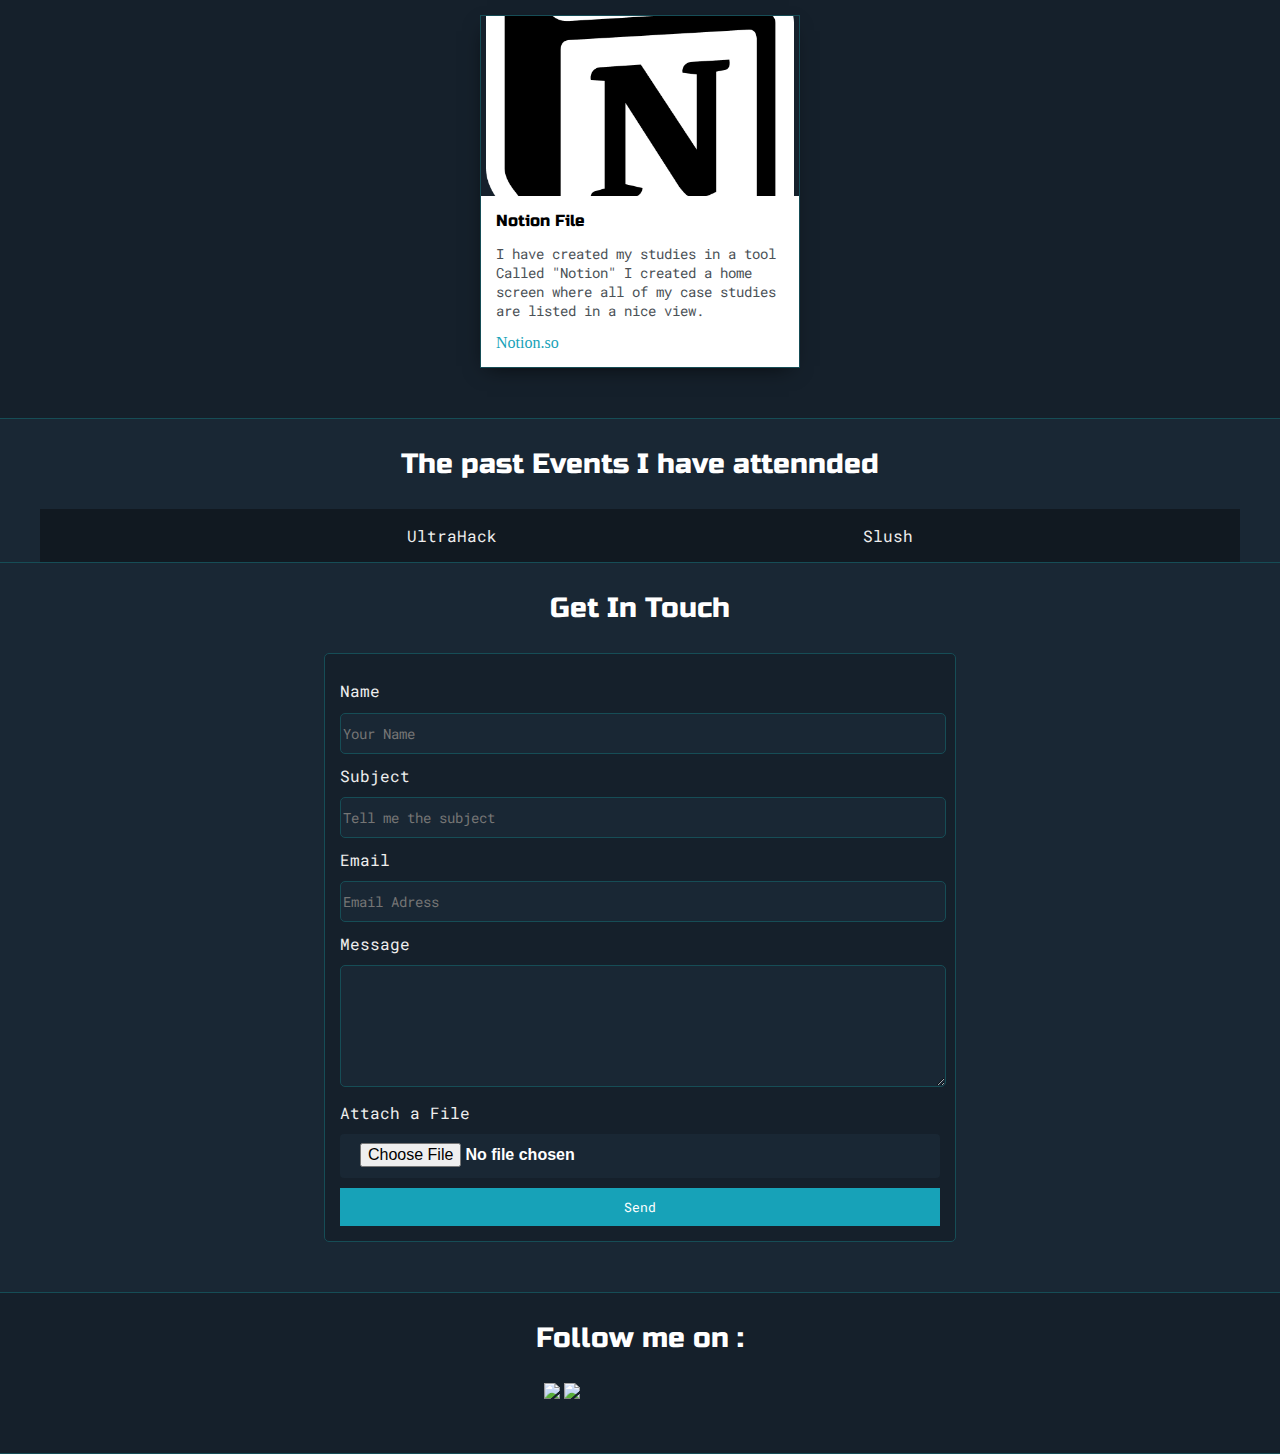
==== commit 17cace71: "update" ====
--- a/index.html
+++ b/index.html
@@ -81,9 +81,10 @@
 			<div class="about-wrapper">
 				<div class="about-me">
 					<h4>More about me</h4>
-					<p>I am leading multiple different teams and projects.</p>
+					<p>I am leading multiple different teams and project's.</p>
 
 					<p>I build new projects to learn and improve my skills to achieve my goals.</p>
+          <p> I am learning the Skills of Project Management to be able to build Product's</p>
 
 					<p>Alaways ready to learn!</p>
 
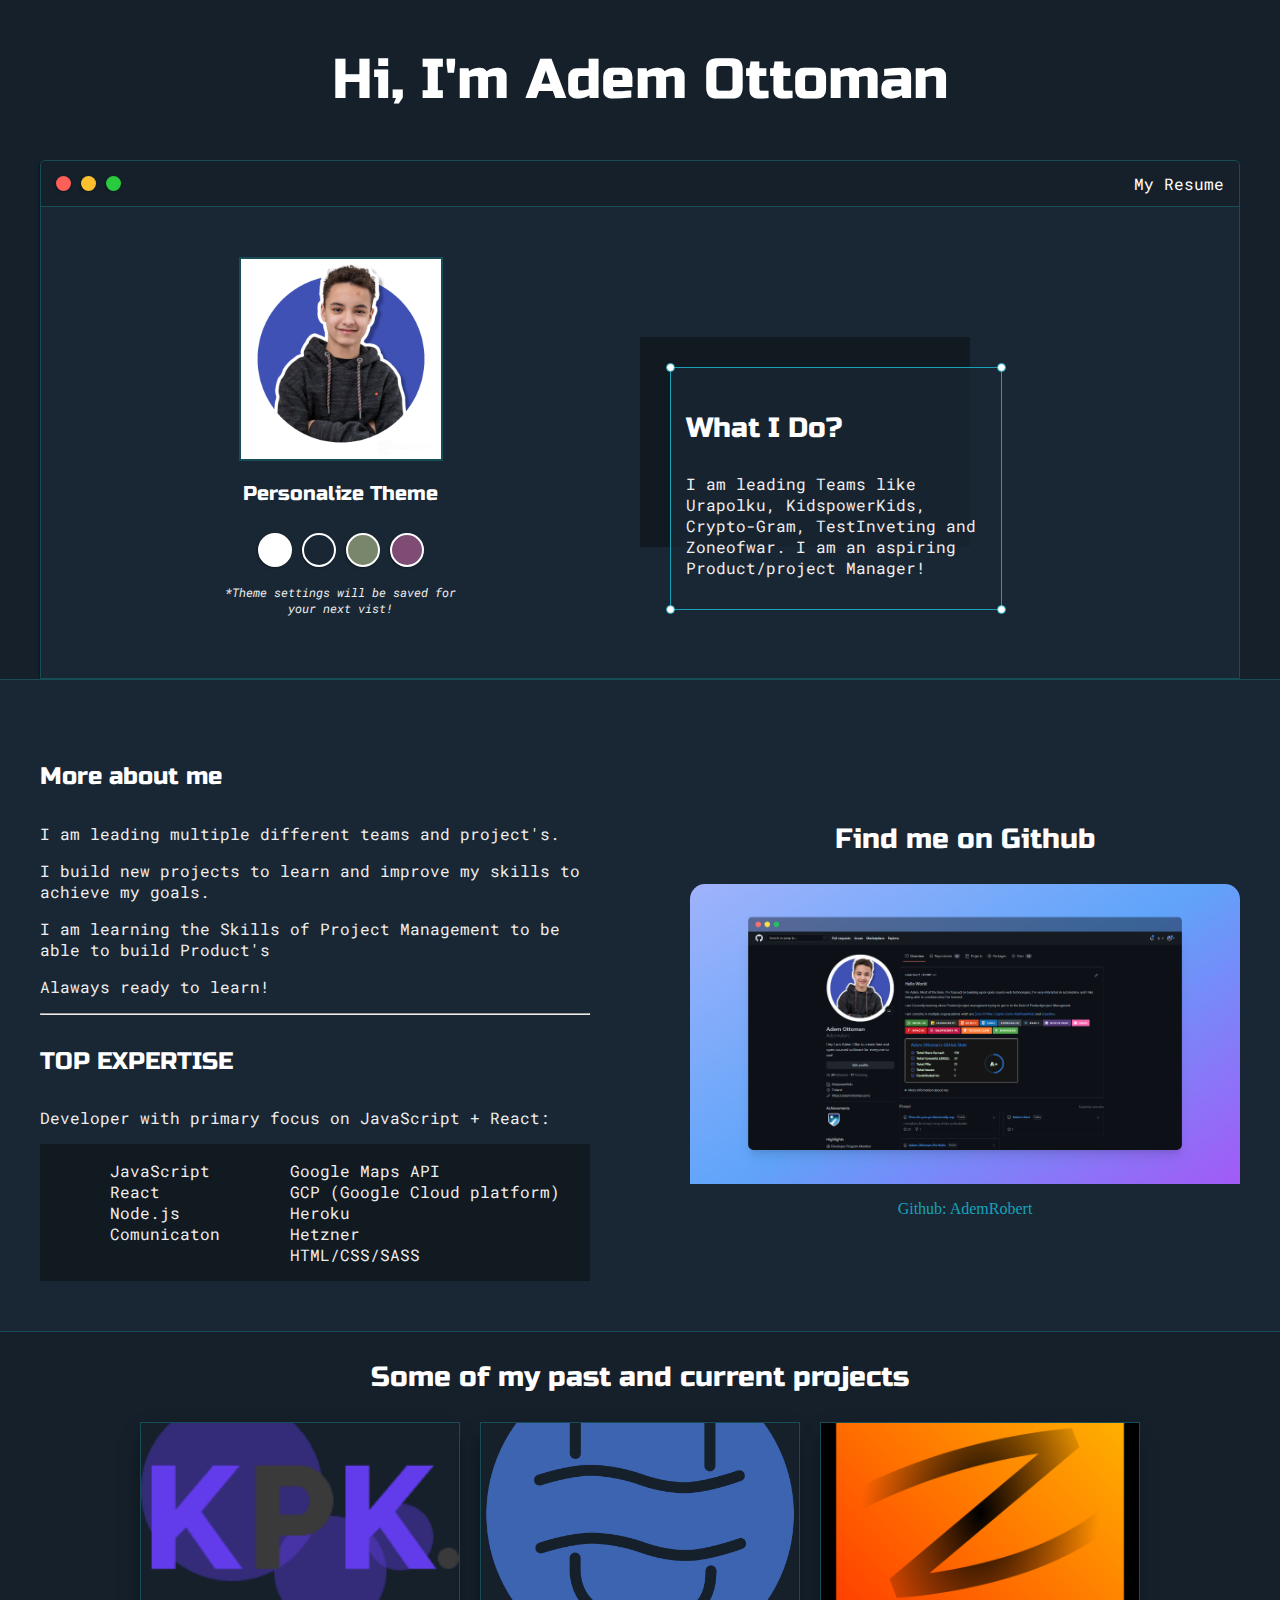
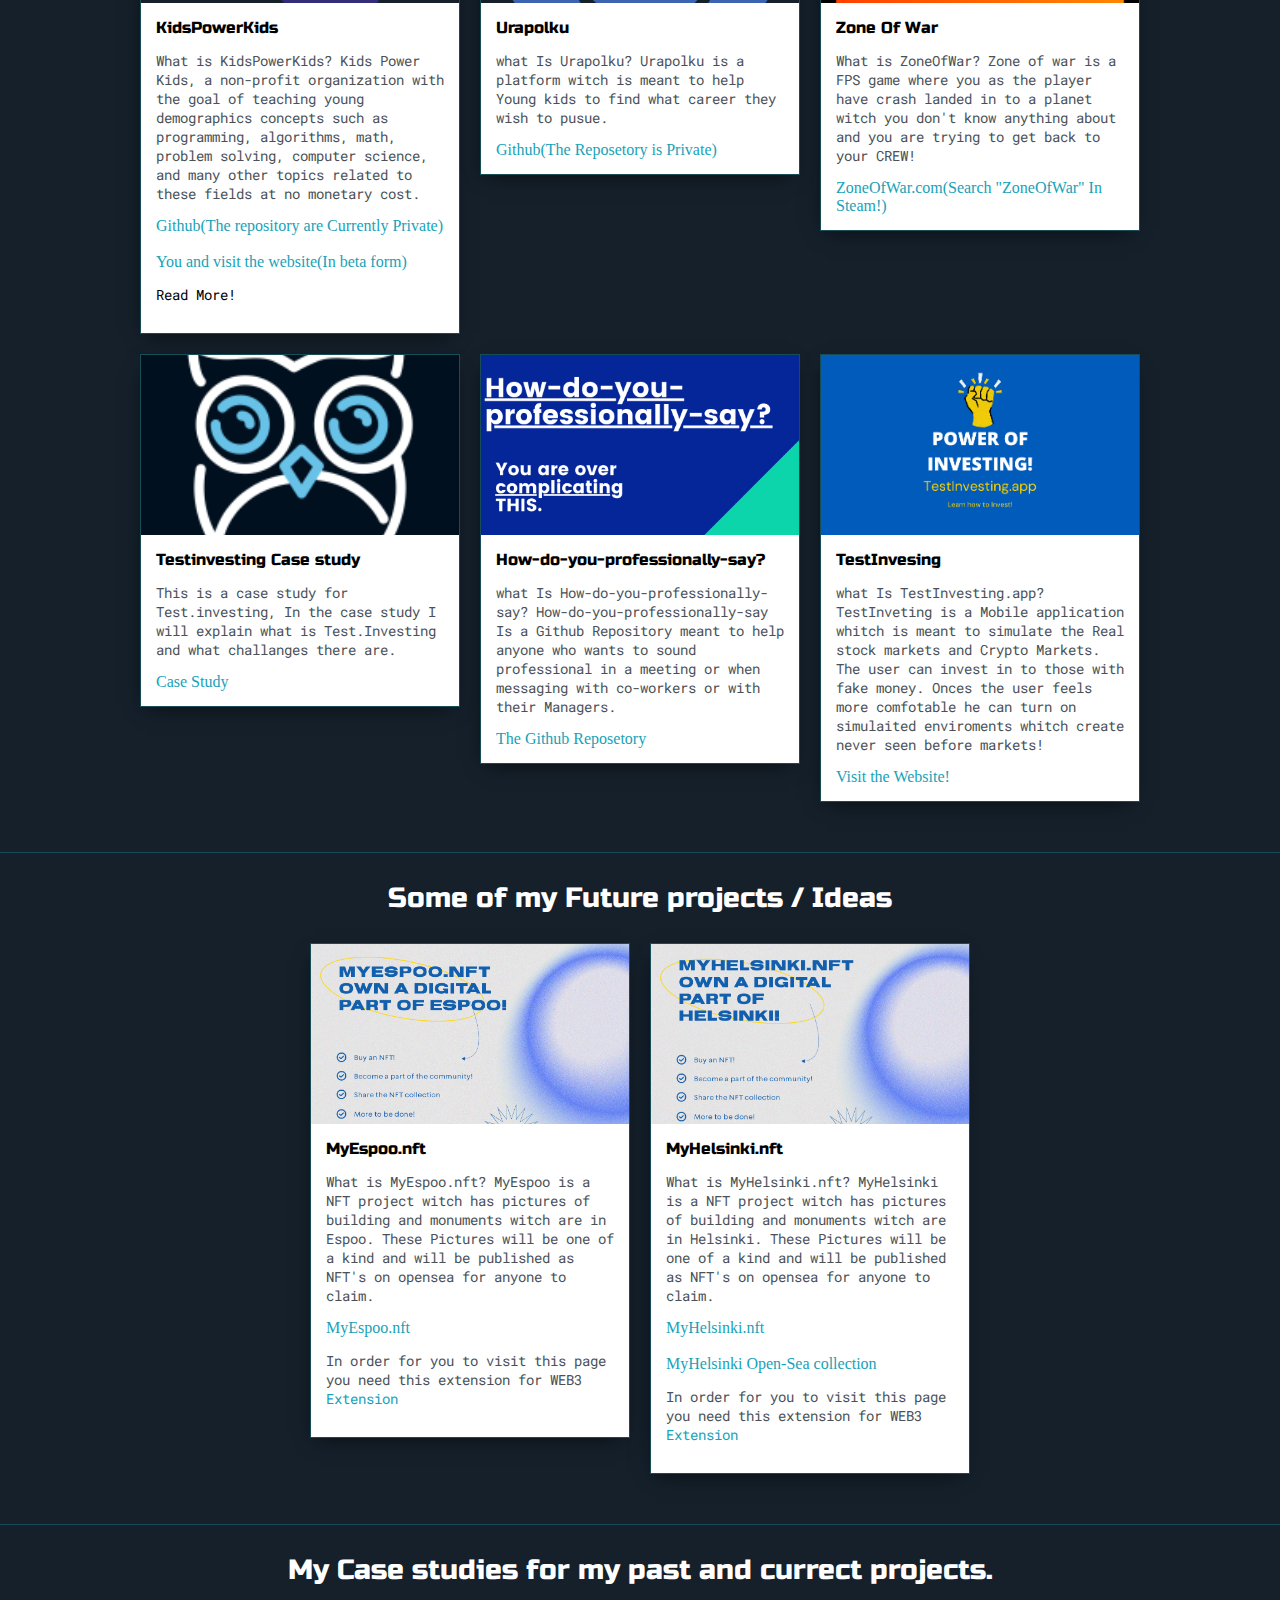
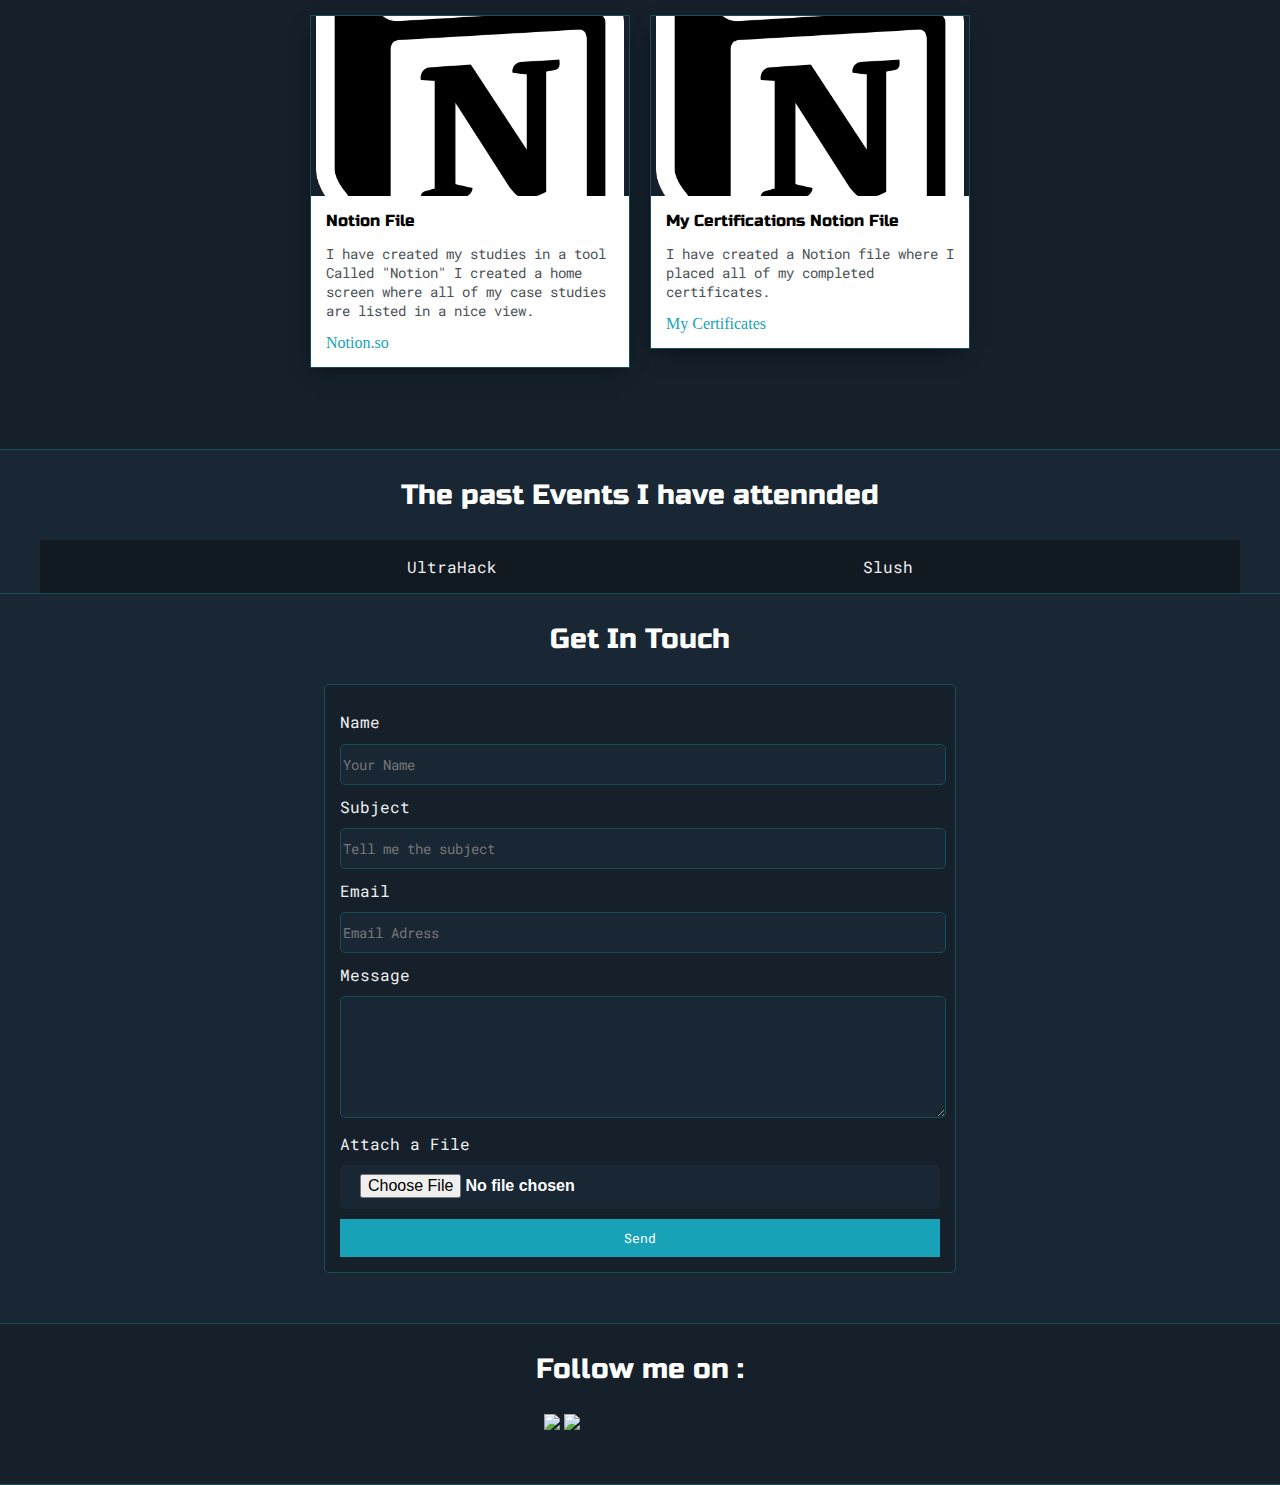
==== commit 85c486f0: "Added a new BOX "My Certifications"" ====
--- a/index.html
+++ b/index.html
@@ -263,9 +263,24 @@
 					</div>
 				</div>
 
-			</div>
-		</div>
-	</section>
+        <div class="post-wrapper">
+
+				<div>
+					<div class="post">
+						<img class="thumbnail" src="images/Notionlogo.png">
+						<div class="post-preview">
+							<h6 class="post-title">My Certifications Notion File</h6>
+							<p class="post-intro"> I have created a Notion file where I placed all of my completed certificates.</p>
+							<a href="https://ademottoman.notion.site/ademottoman/My-certifications-c5d992f8ff7f4316b78d05898ea8c799" target="_blank">My Certificates</a>
+						</div>
+					</div>
+				</div>
+
+			</div>
+		</div>
+	</section>
+
+
   
 	<section class="s2">
 		<div class="main-container">
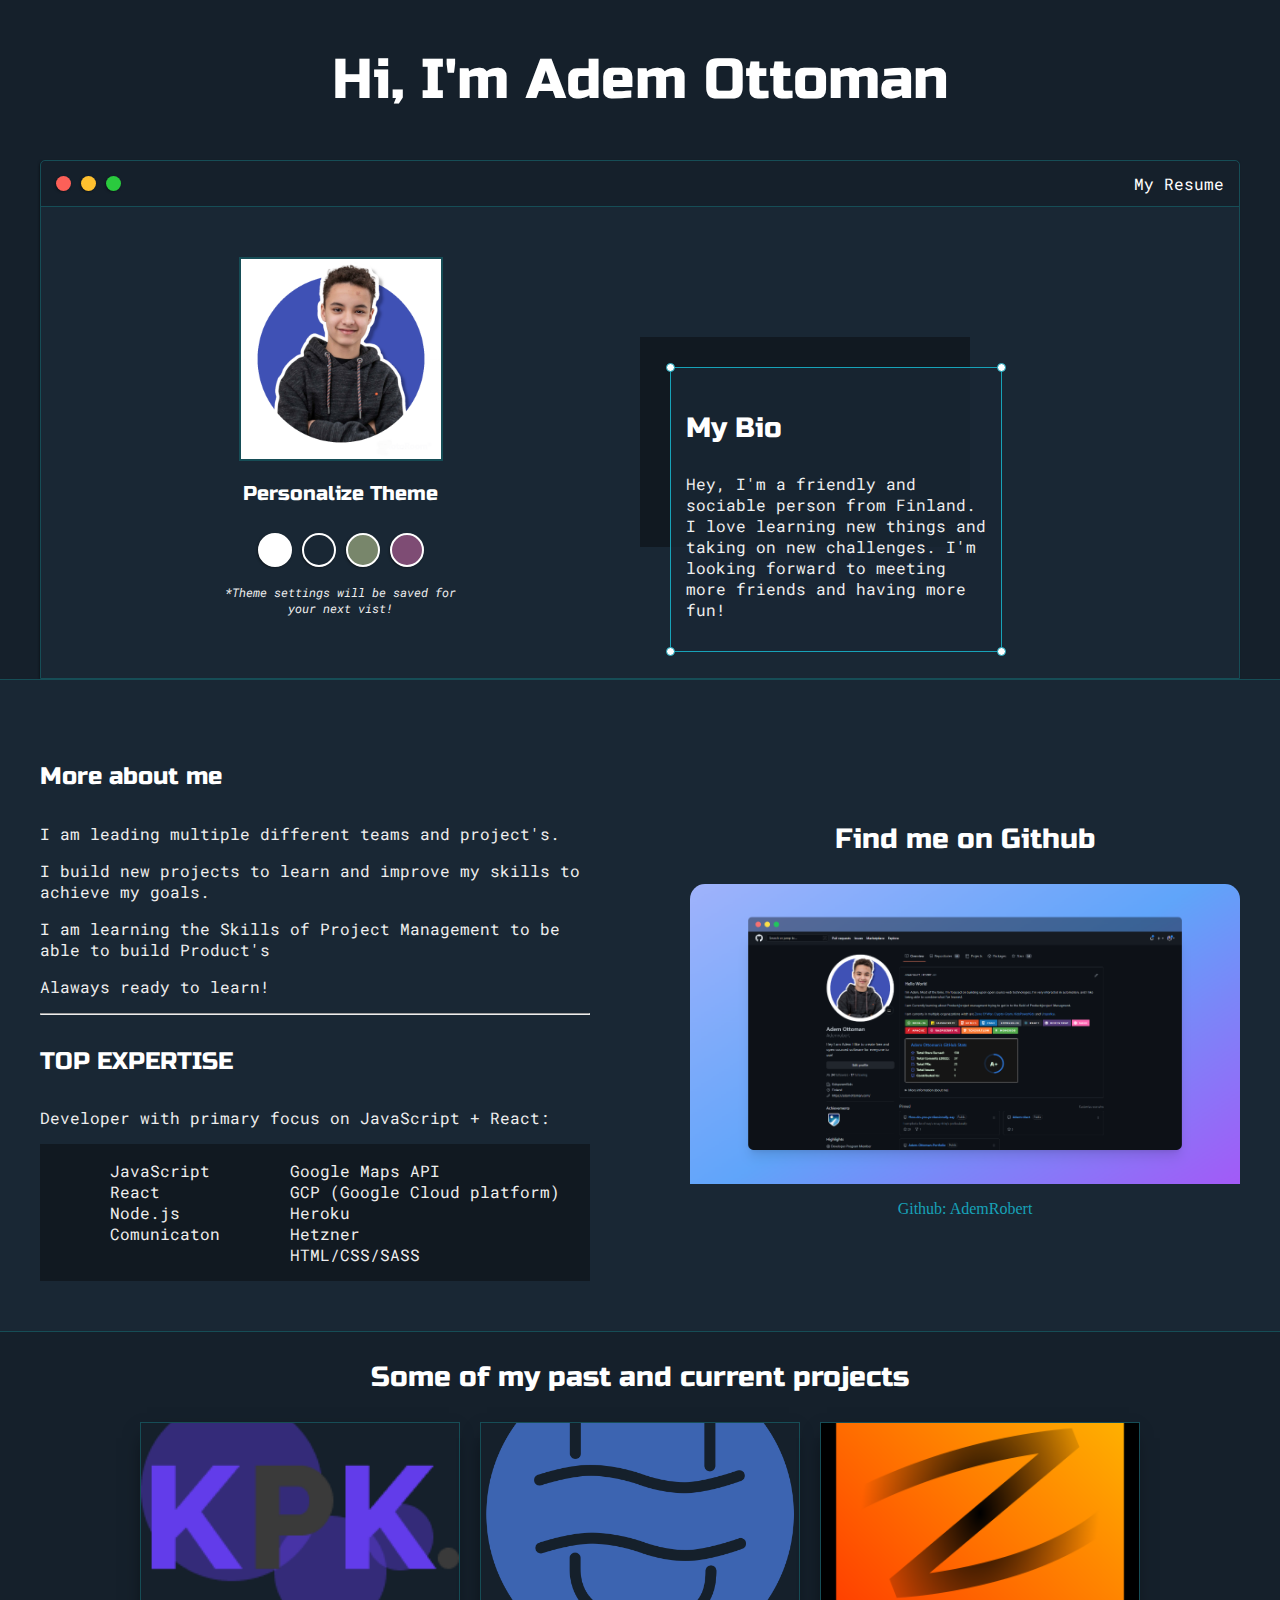
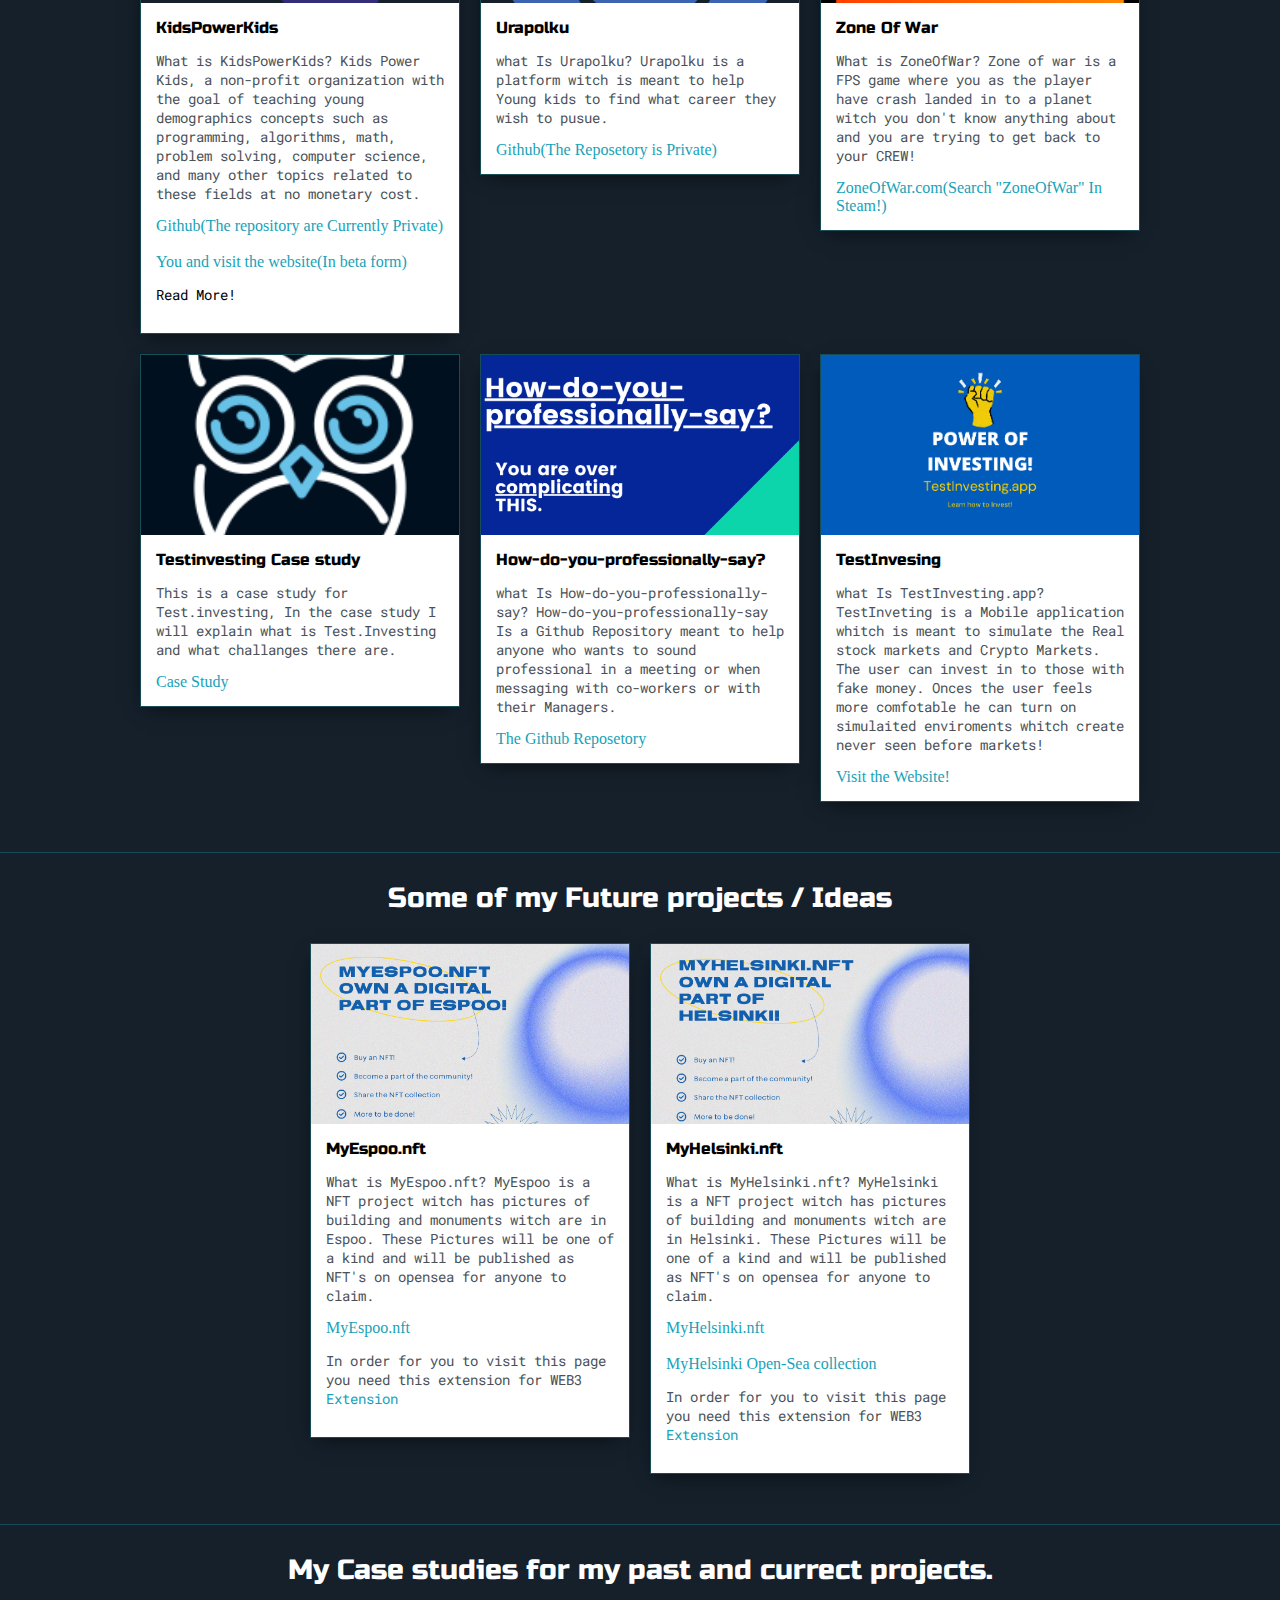
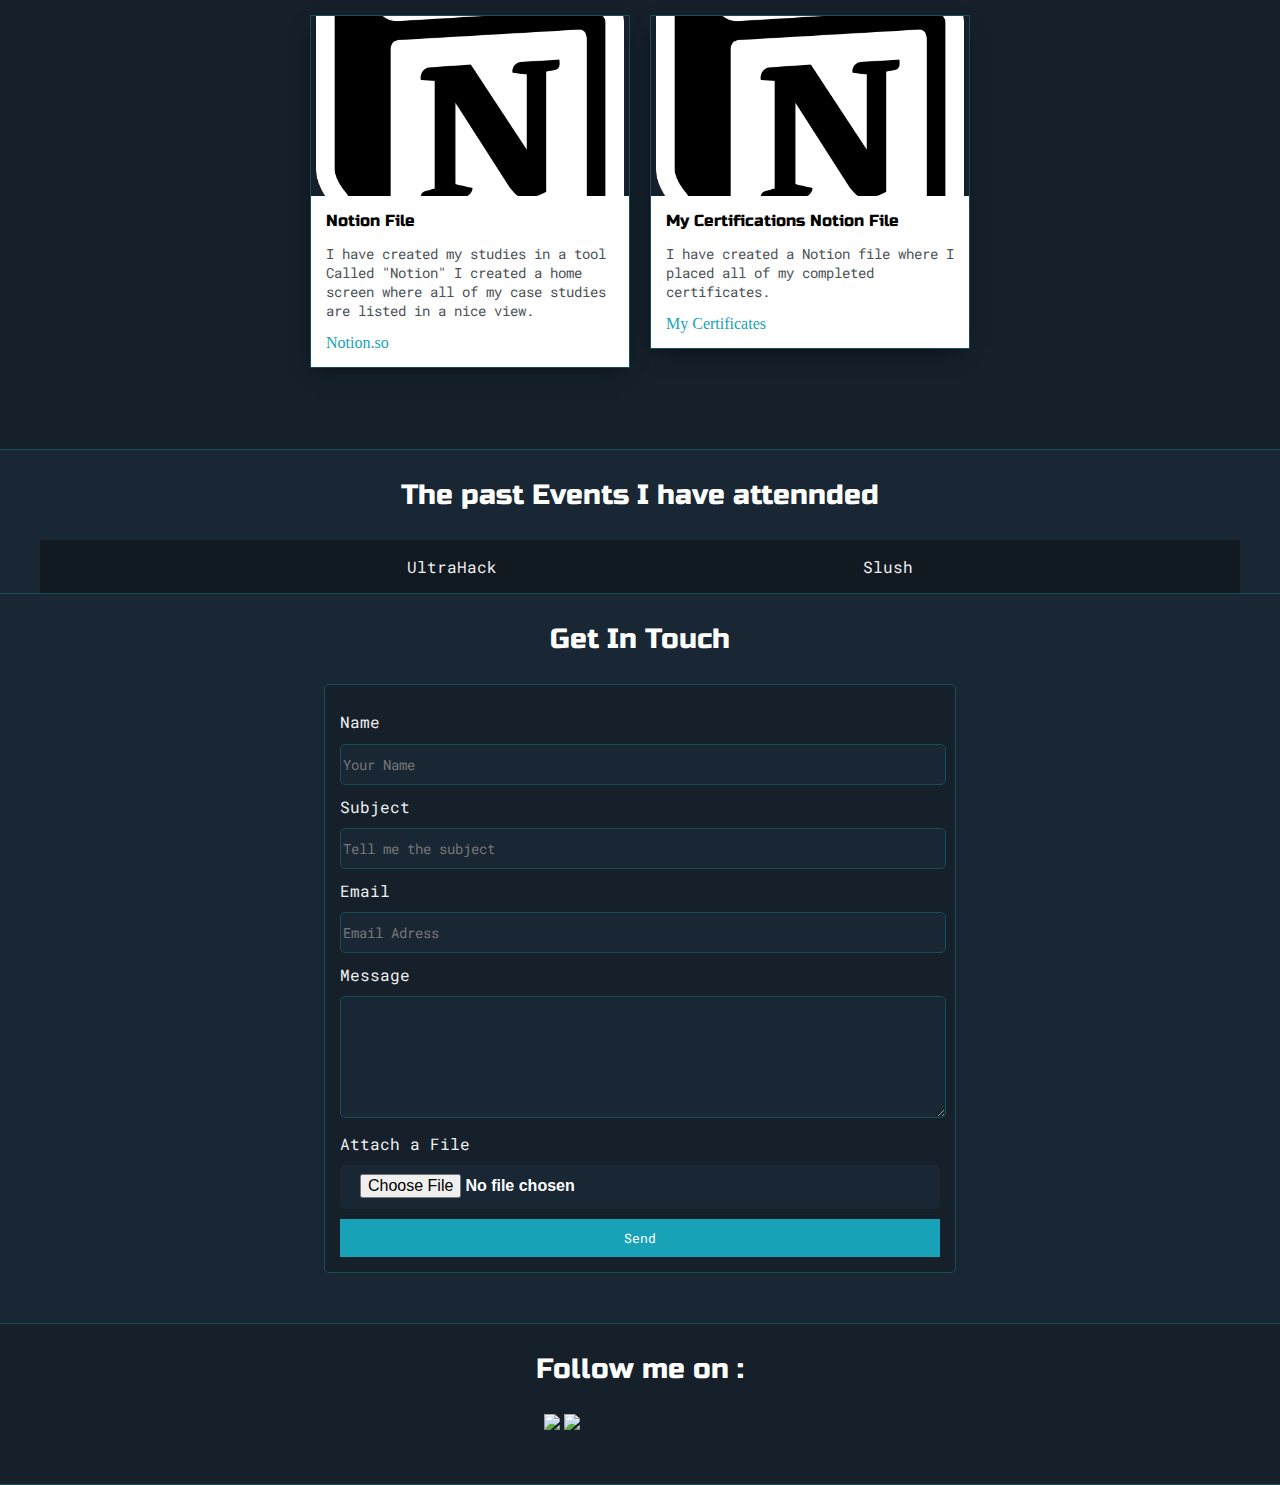
==== commit 22fc0056: "BIO update" ====
--- a/index.html
+++ b/index.html
@@ -62,8 +62,9 @@
 						<div id="preview">
 							<div id="corner-tl" class="corner"></div>
 							<div id="corner-tr" class="corner"></div>
-							<h3>What I Do?</h3>
-							<p>I am leading Teams like Urapolku, KidspowerKids, Crypto-Gram, TestInveting and Zoneofwar. I am an aspiring Product/project Manager!</p>
+							<h3>My Bio</h3>
+							<p> Hey, I'm a friendly and sociable person  from Finland. I love learning new things and taking on new challenges. I'm looking forward to meeting more friends and having more fun!
+</p>
 							<div id="corner-br" class="corner"></div>
 							<div id="corner-bl" class="corner"></div>
 						</div>
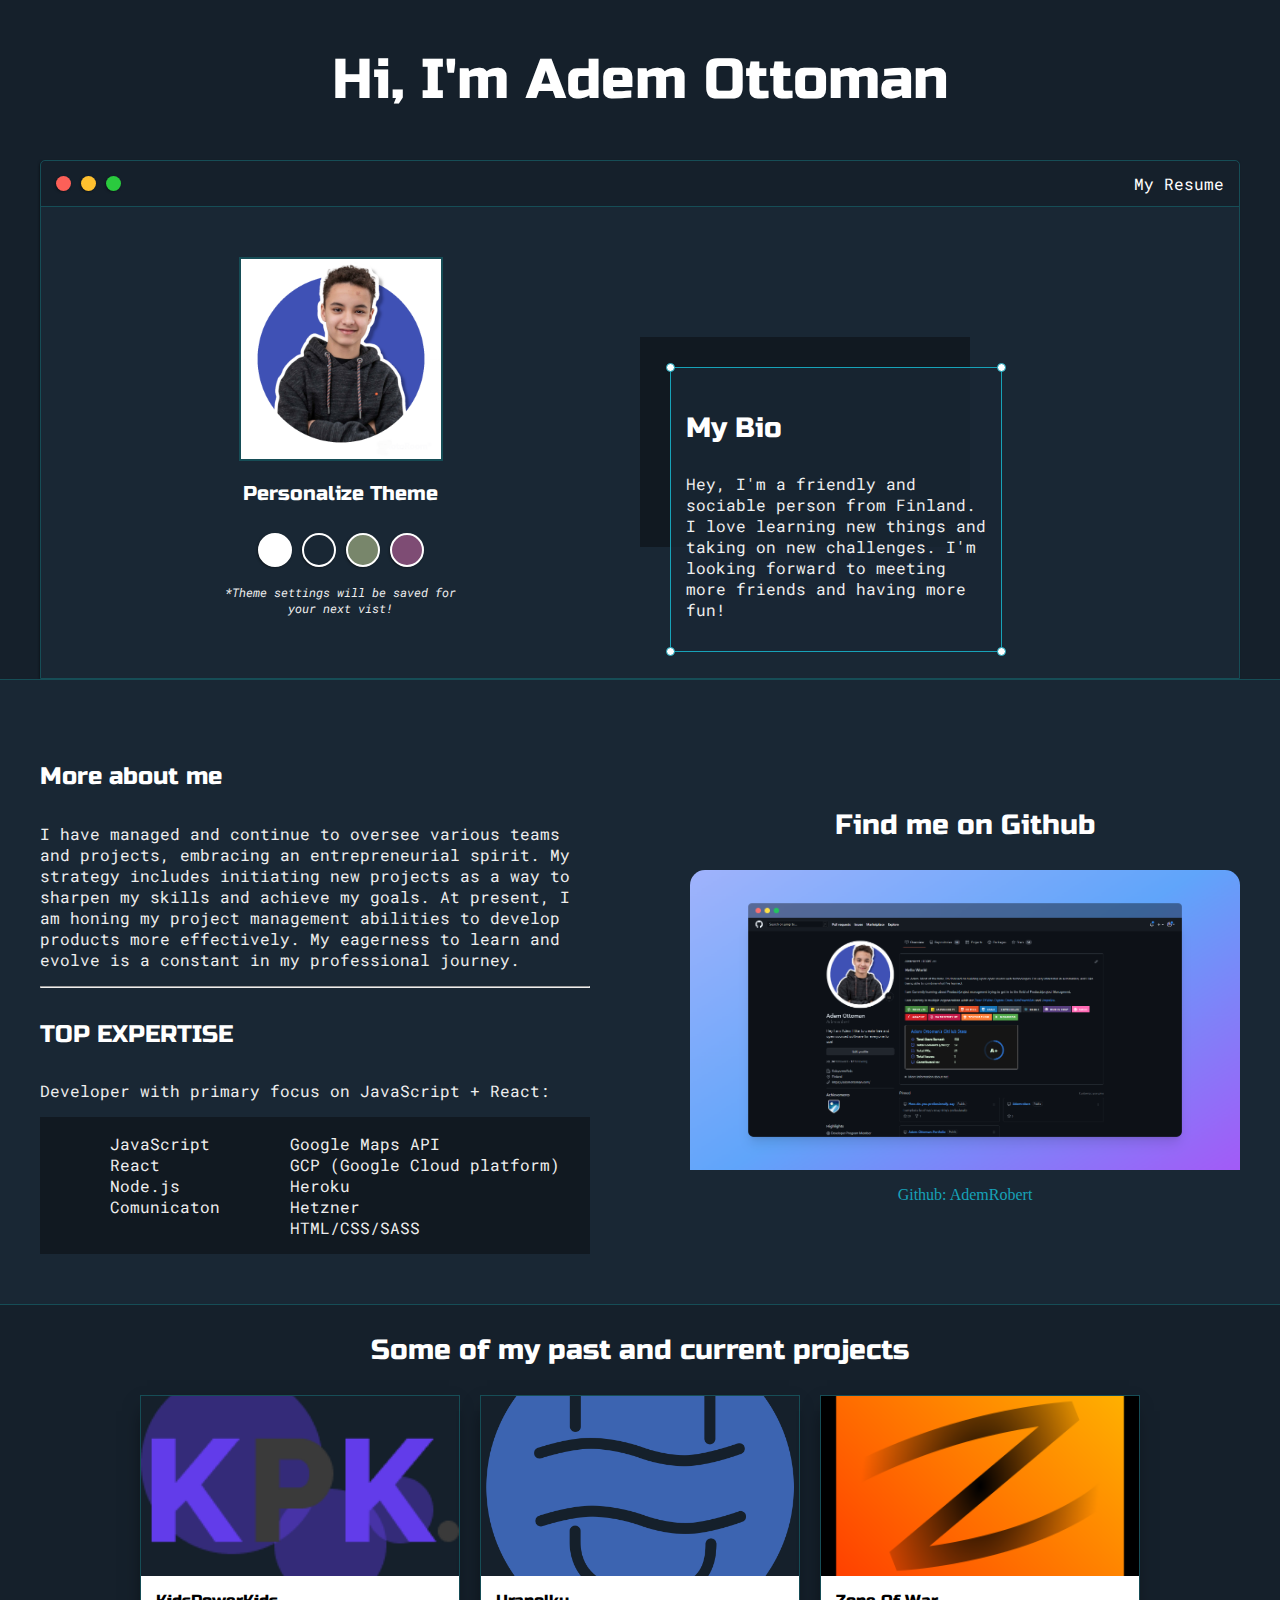
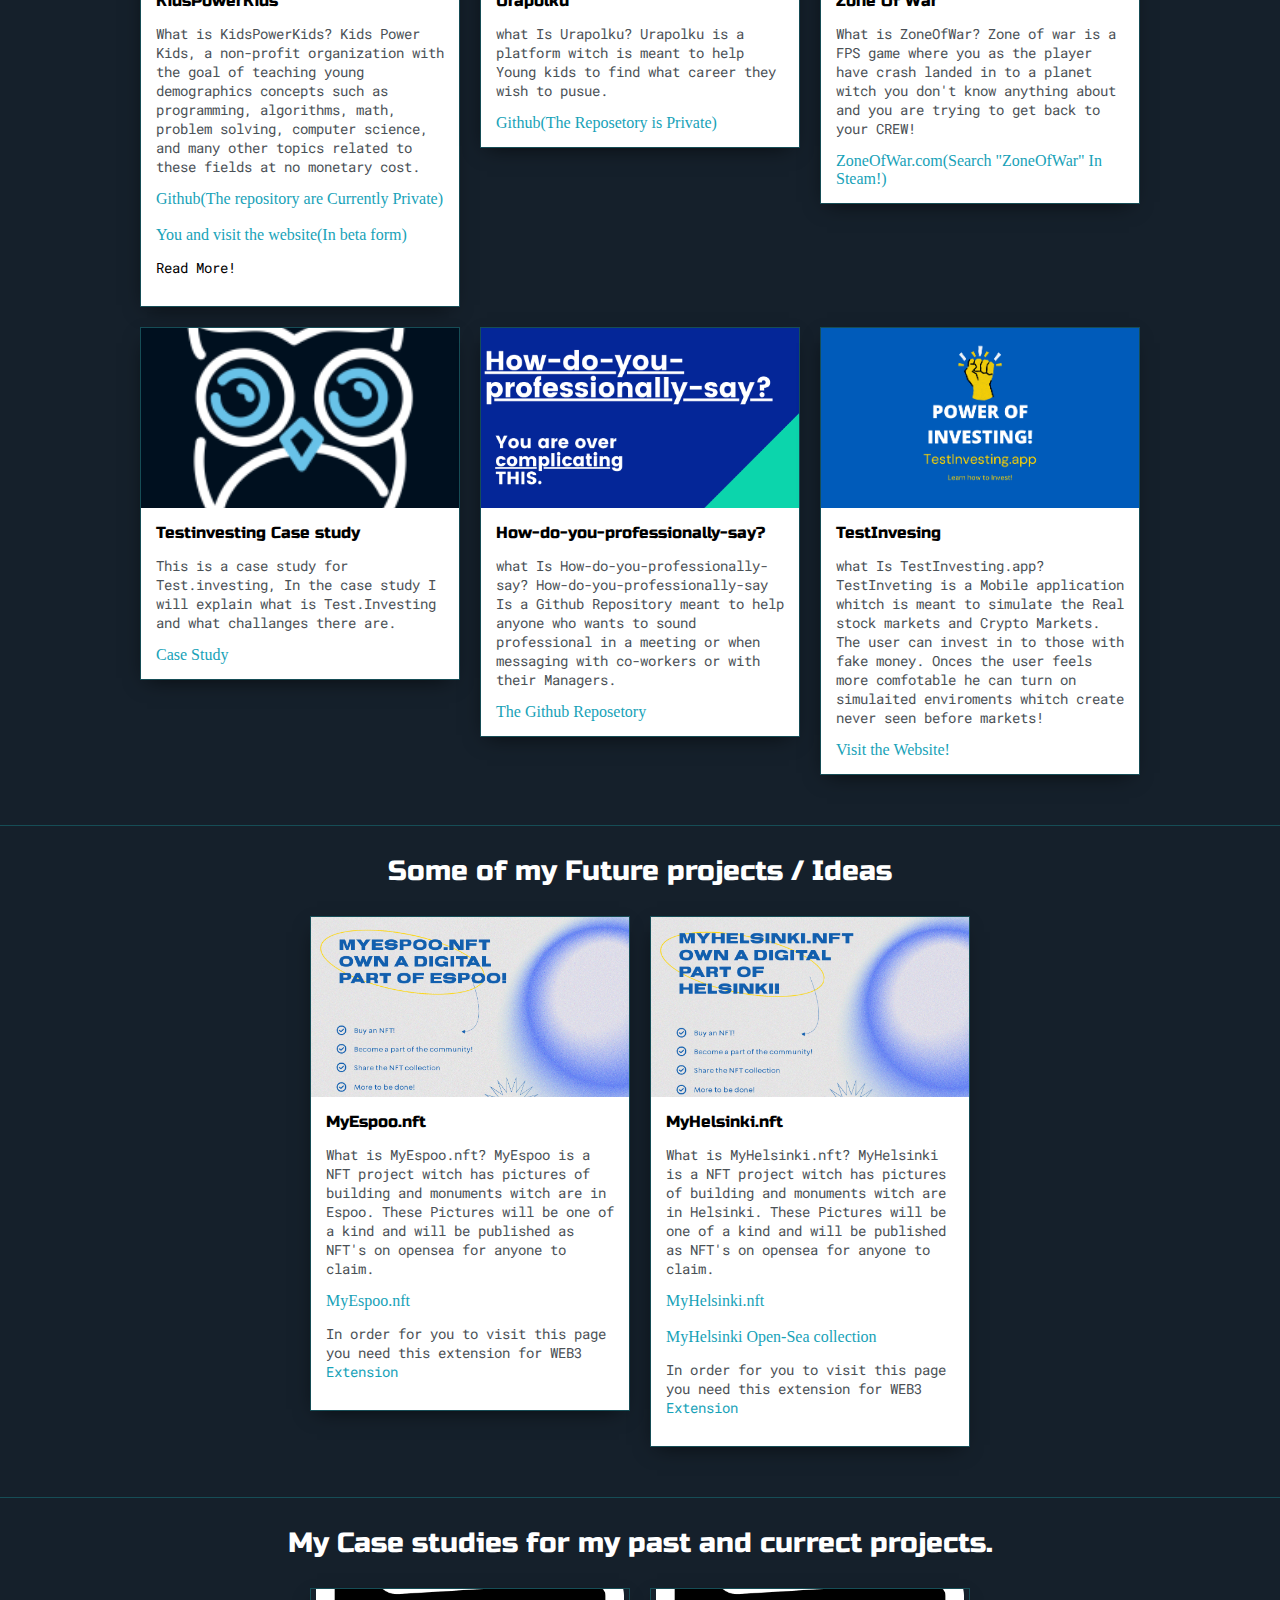
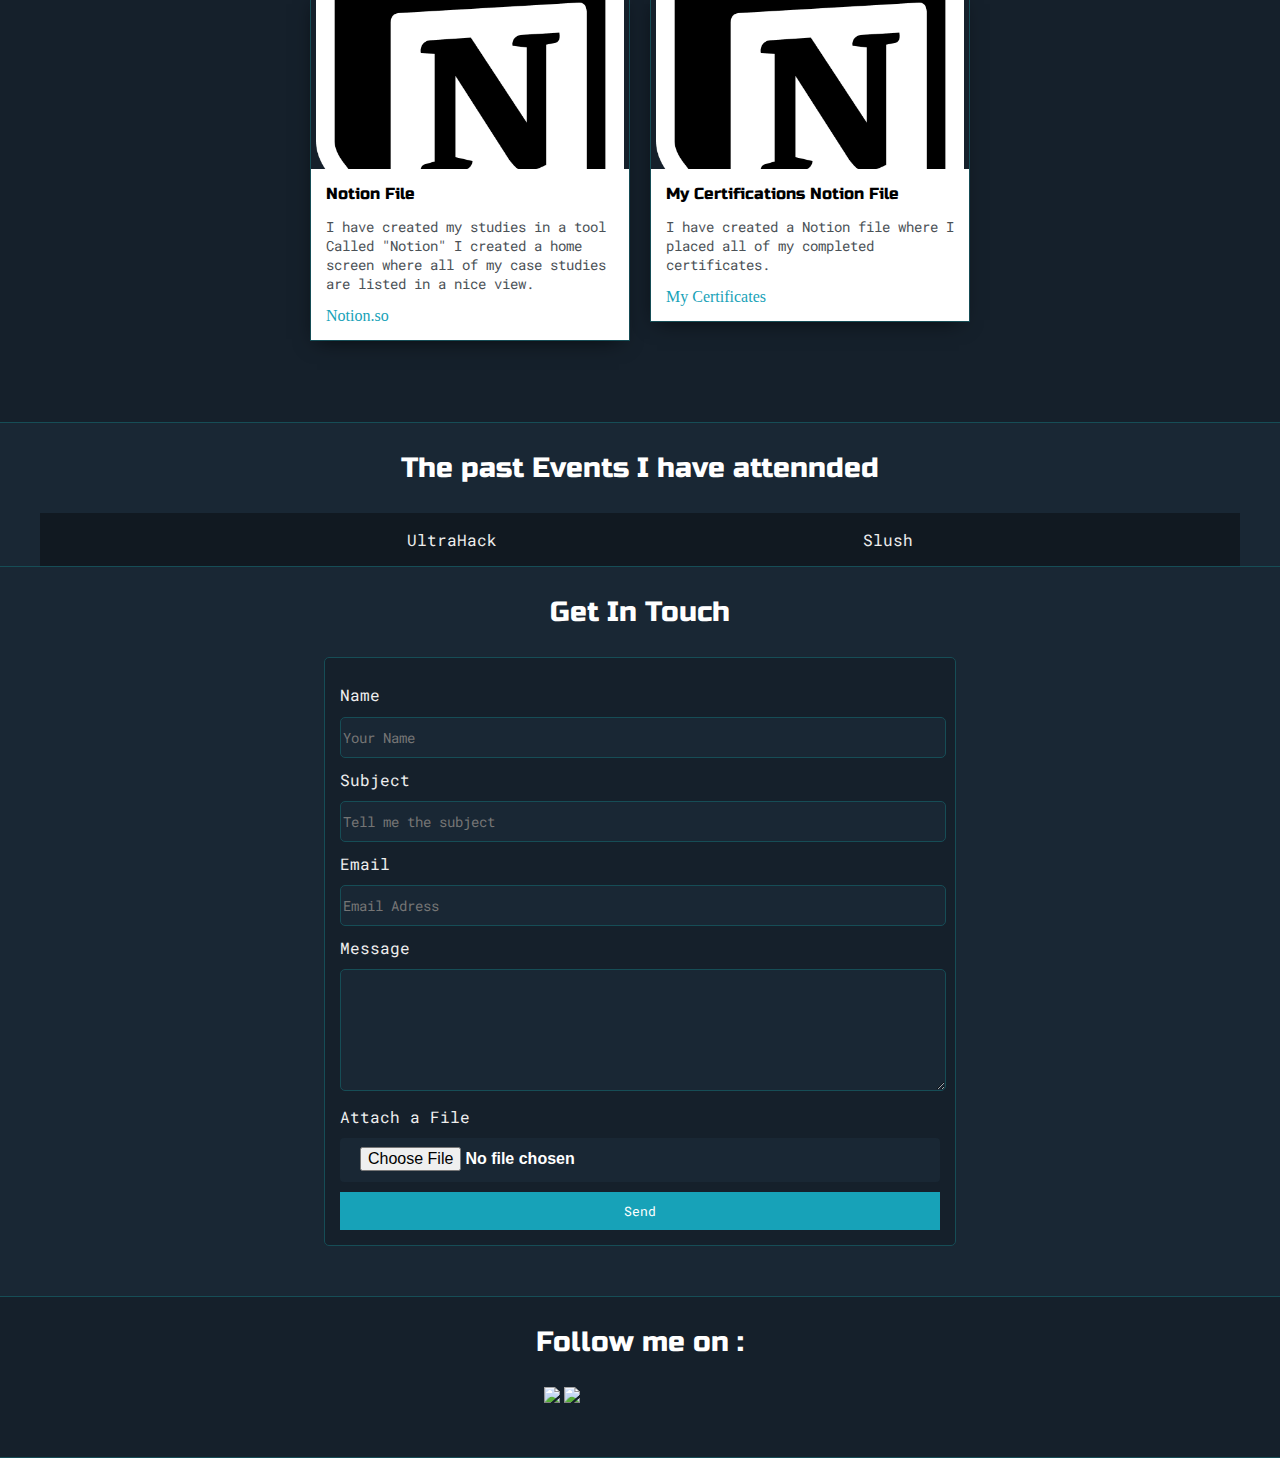
==== commit 45970632: "Update index.html" ====
--- a/index.html
+++ b/index.html
@@ -82,12 +82,7 @@
 			<div class="about-wrapper">
 				<div class="about-me">
 					<h4>More about me</h4>
-					<p>I am leading multiple different teams and project's.</p>
-
-					<p>I build new projects to learn and improve my skills to achieve my goals.</p>
-          <p> I am learning the Skills of Project Management to be able to build Product's</p>
-
-					<p>Alaways ready to learn!</p>
+					<p>I have managed and continue to oversee various teams and projects, embracing an entrepreneurial spirit. My strategy includes initiating new projects as a way to sharpen my skills and achieve my goals. At present, I am honing my project management abilities to develop products more effectively. My eagerness to learn and evolve is a constant in my professional journey.</p>
 
 
 					<hr>
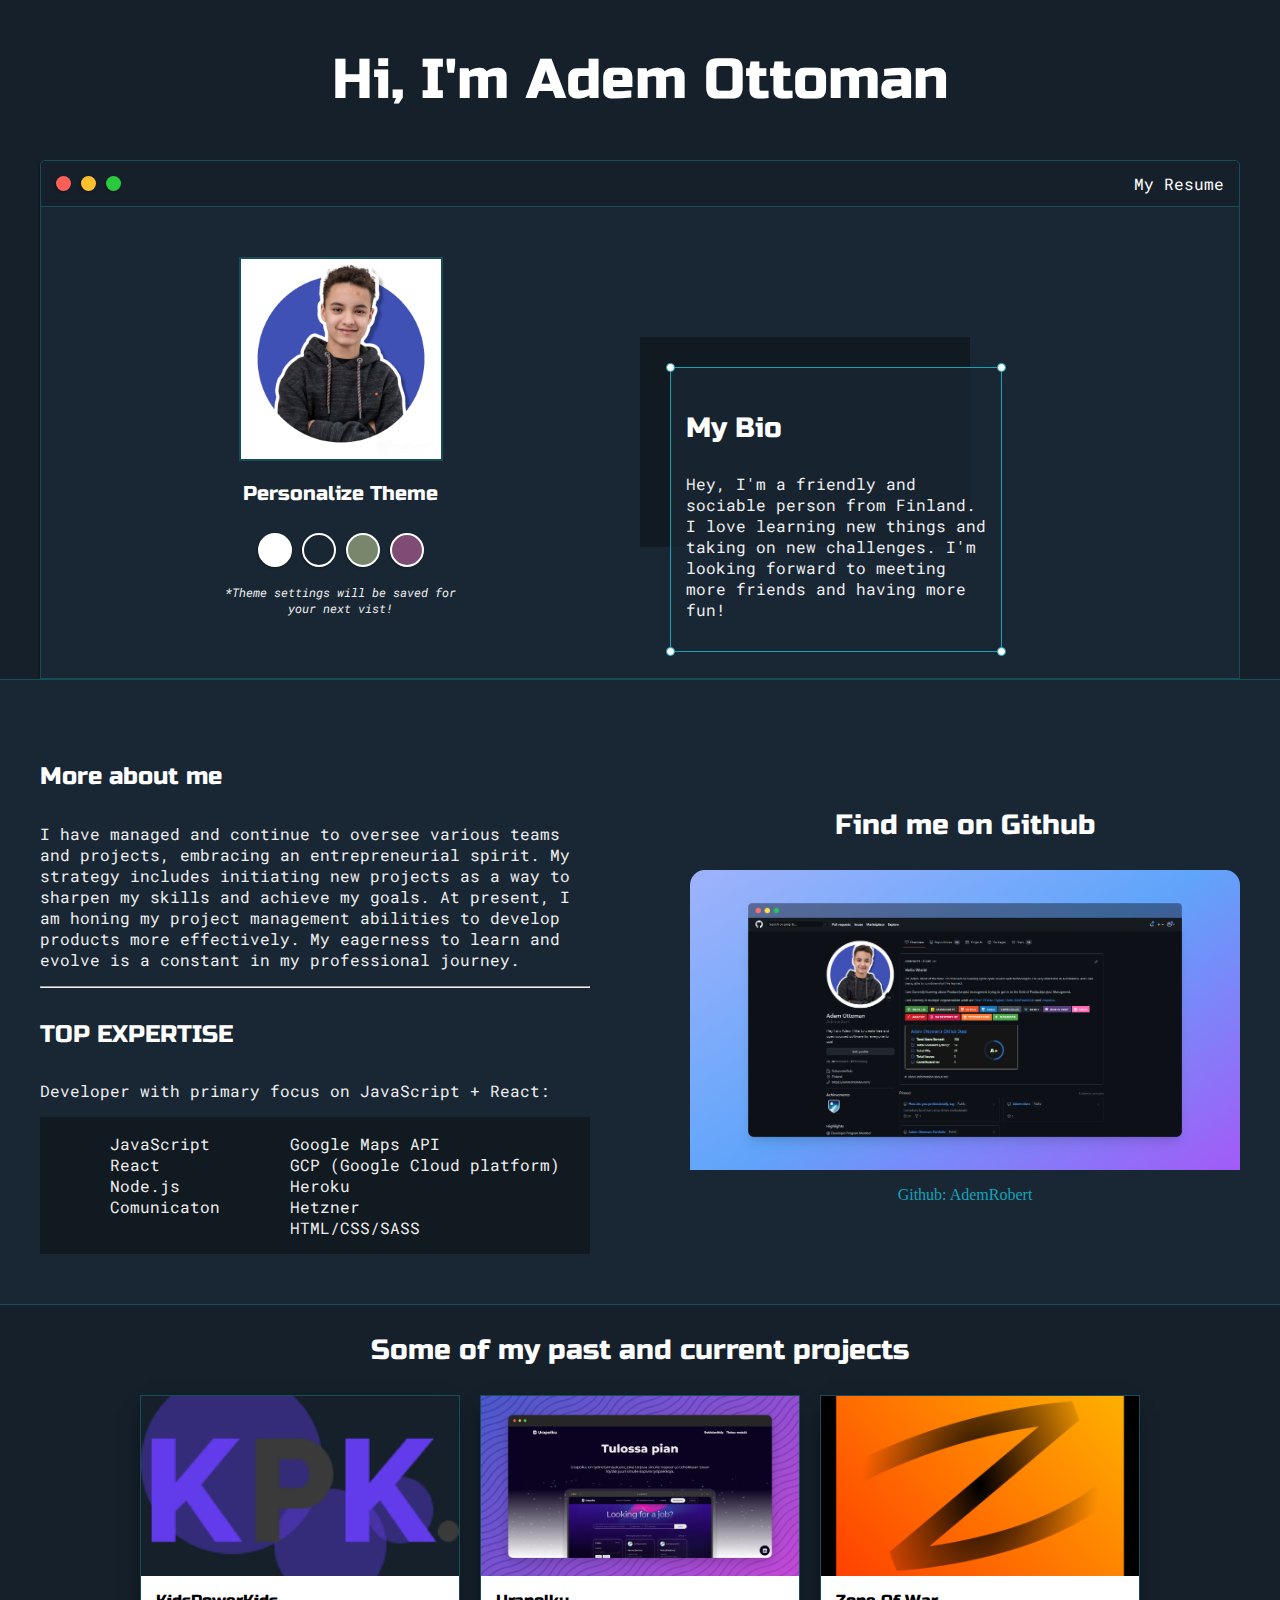
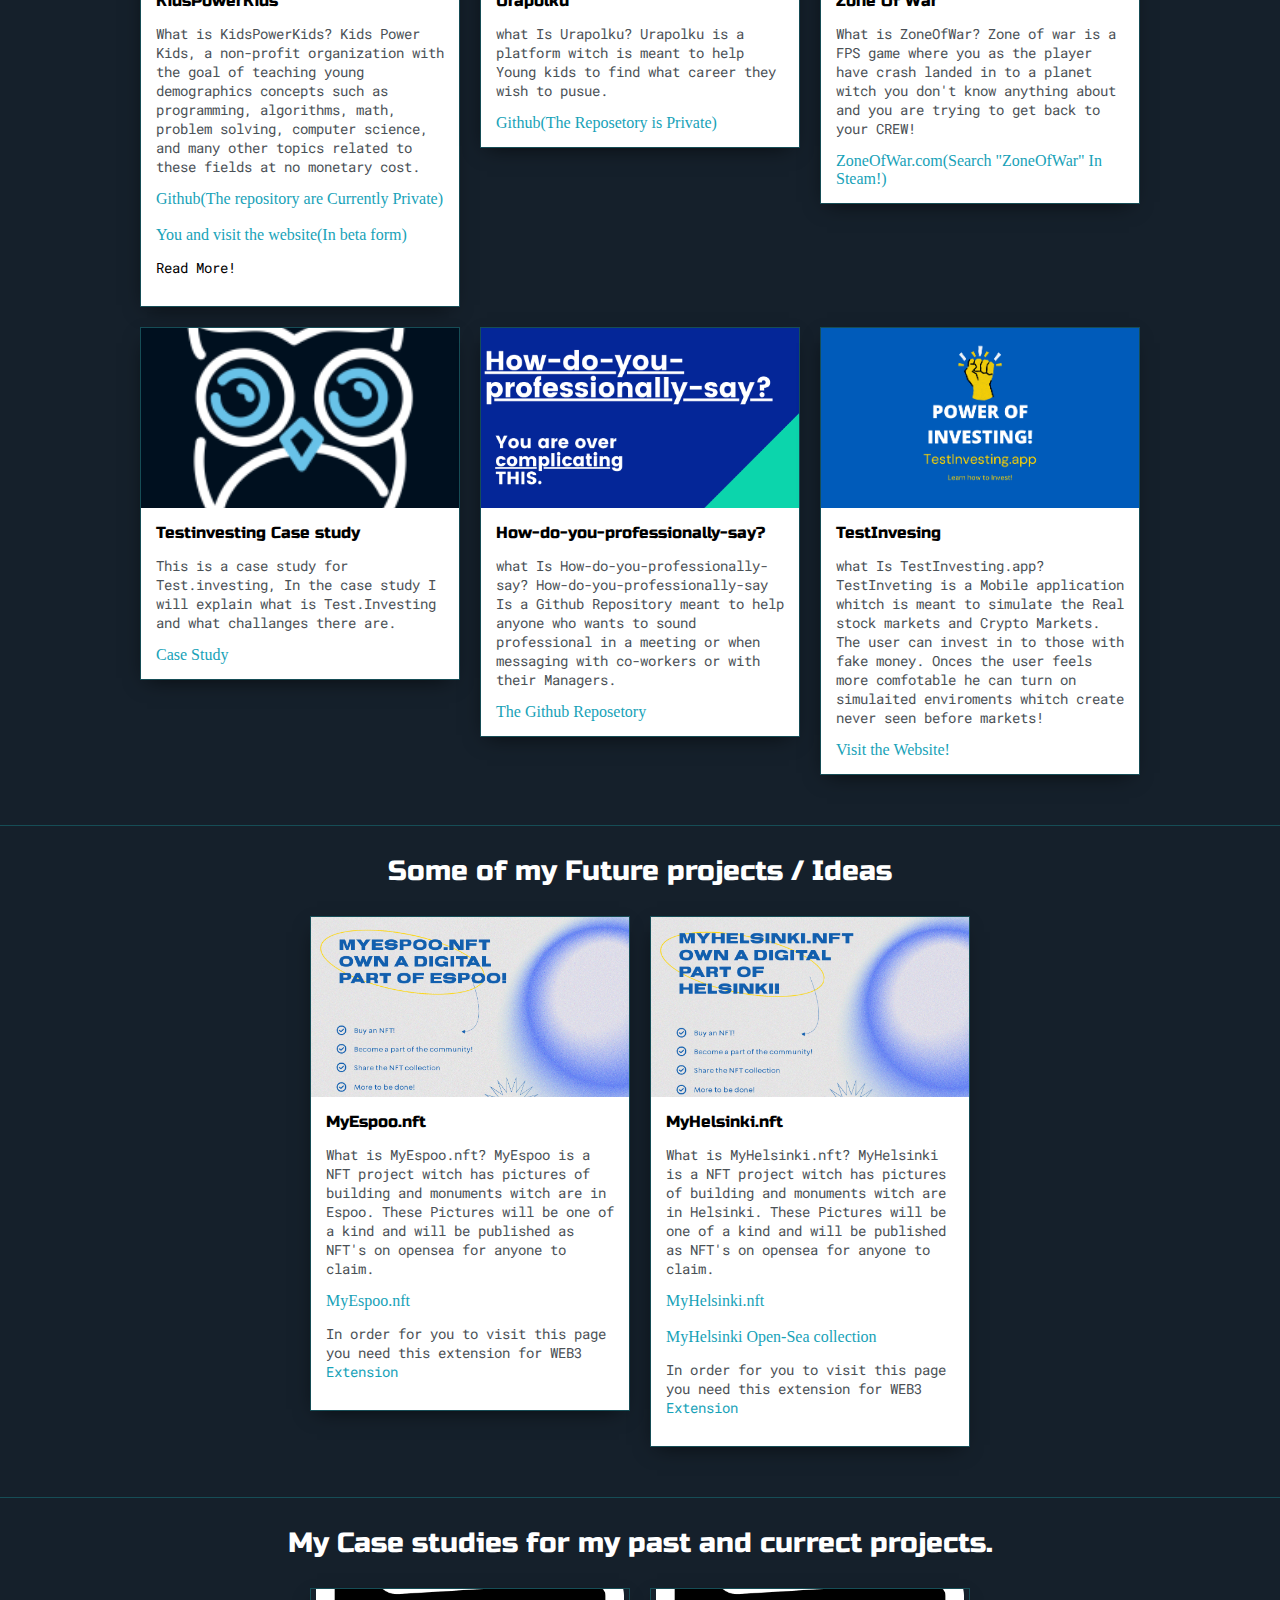
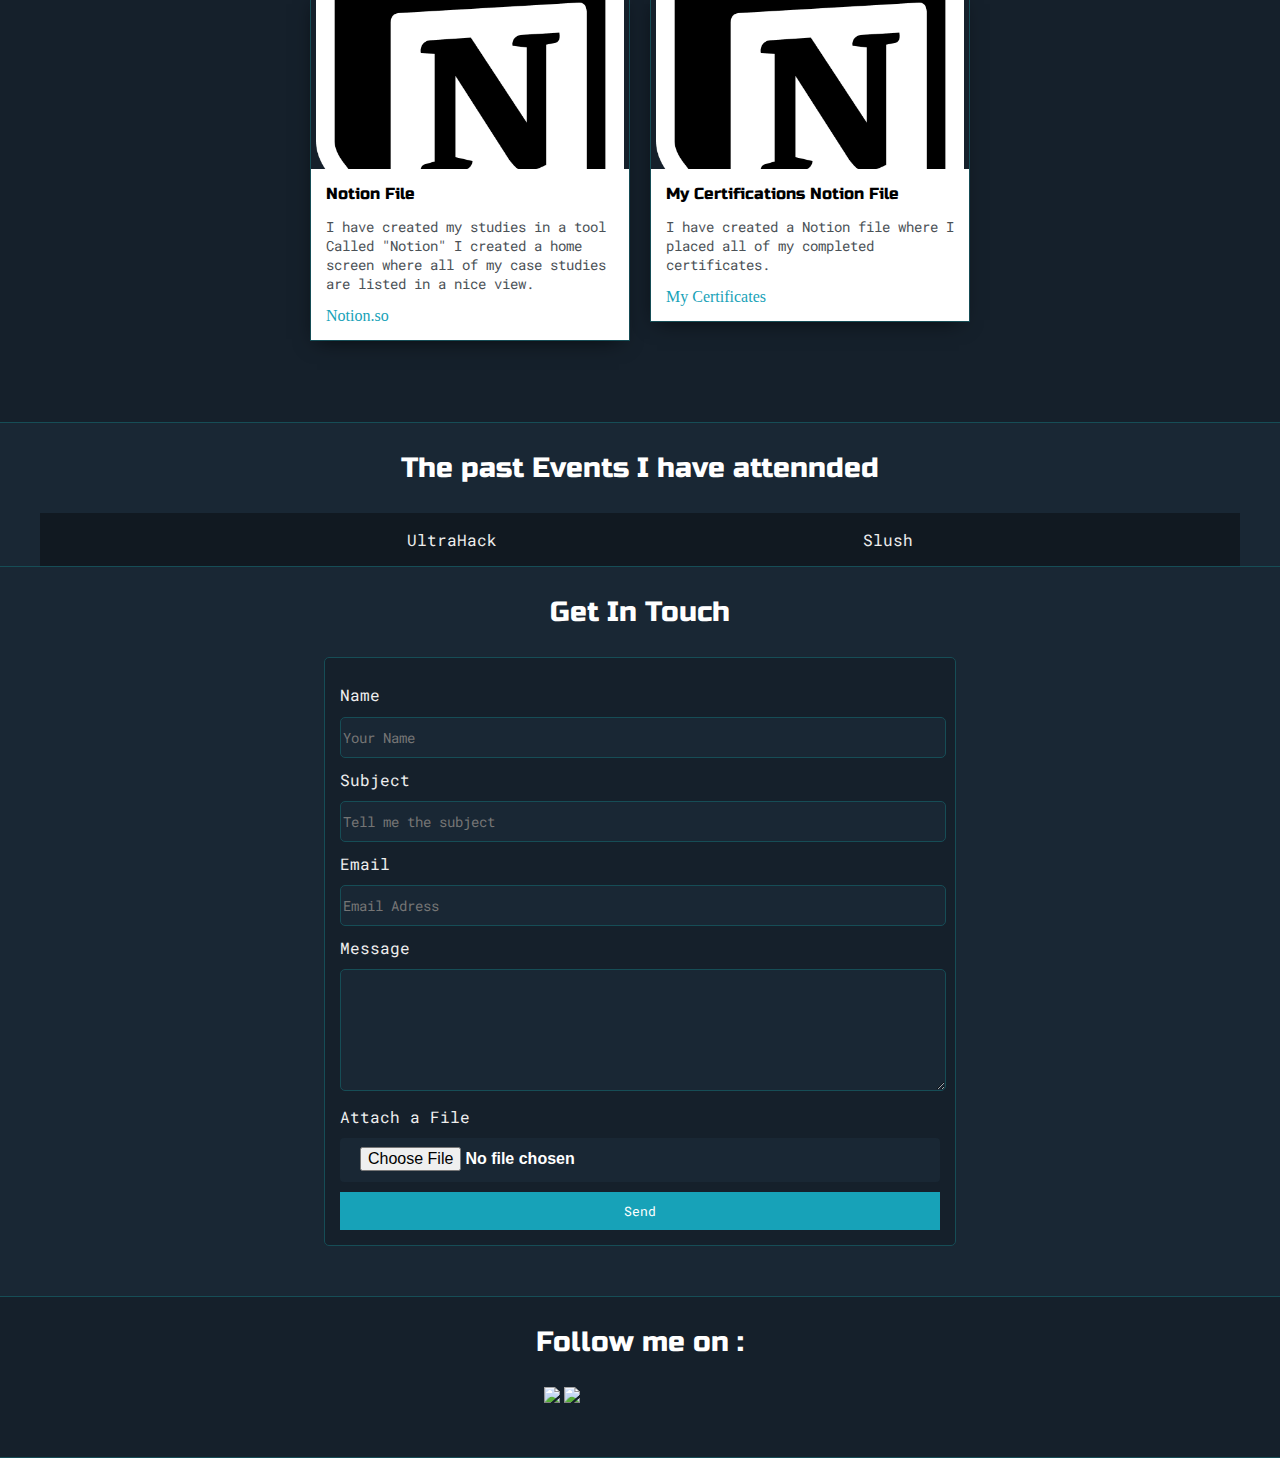
==== commit 4c5aba17: "Image update" ====
--- a/index.html
+++ b/index.html
@@ -145,7 +145,7 @@
 
 				<div>
 					<div class="post">
-						<img class="thumbnail" src="images/Urapolku.fi.png">
+						<img class="thumbnail" src="images/Urapolku11.png">
 						<div class="post-preview">
 							<h6 class="post-title">Urapolku</h6>
 							<p class="post-intro">what Is Urapolku? Urapolku is a platform witch is meant to help Young kids to find what career they wish to pusue.</p>
